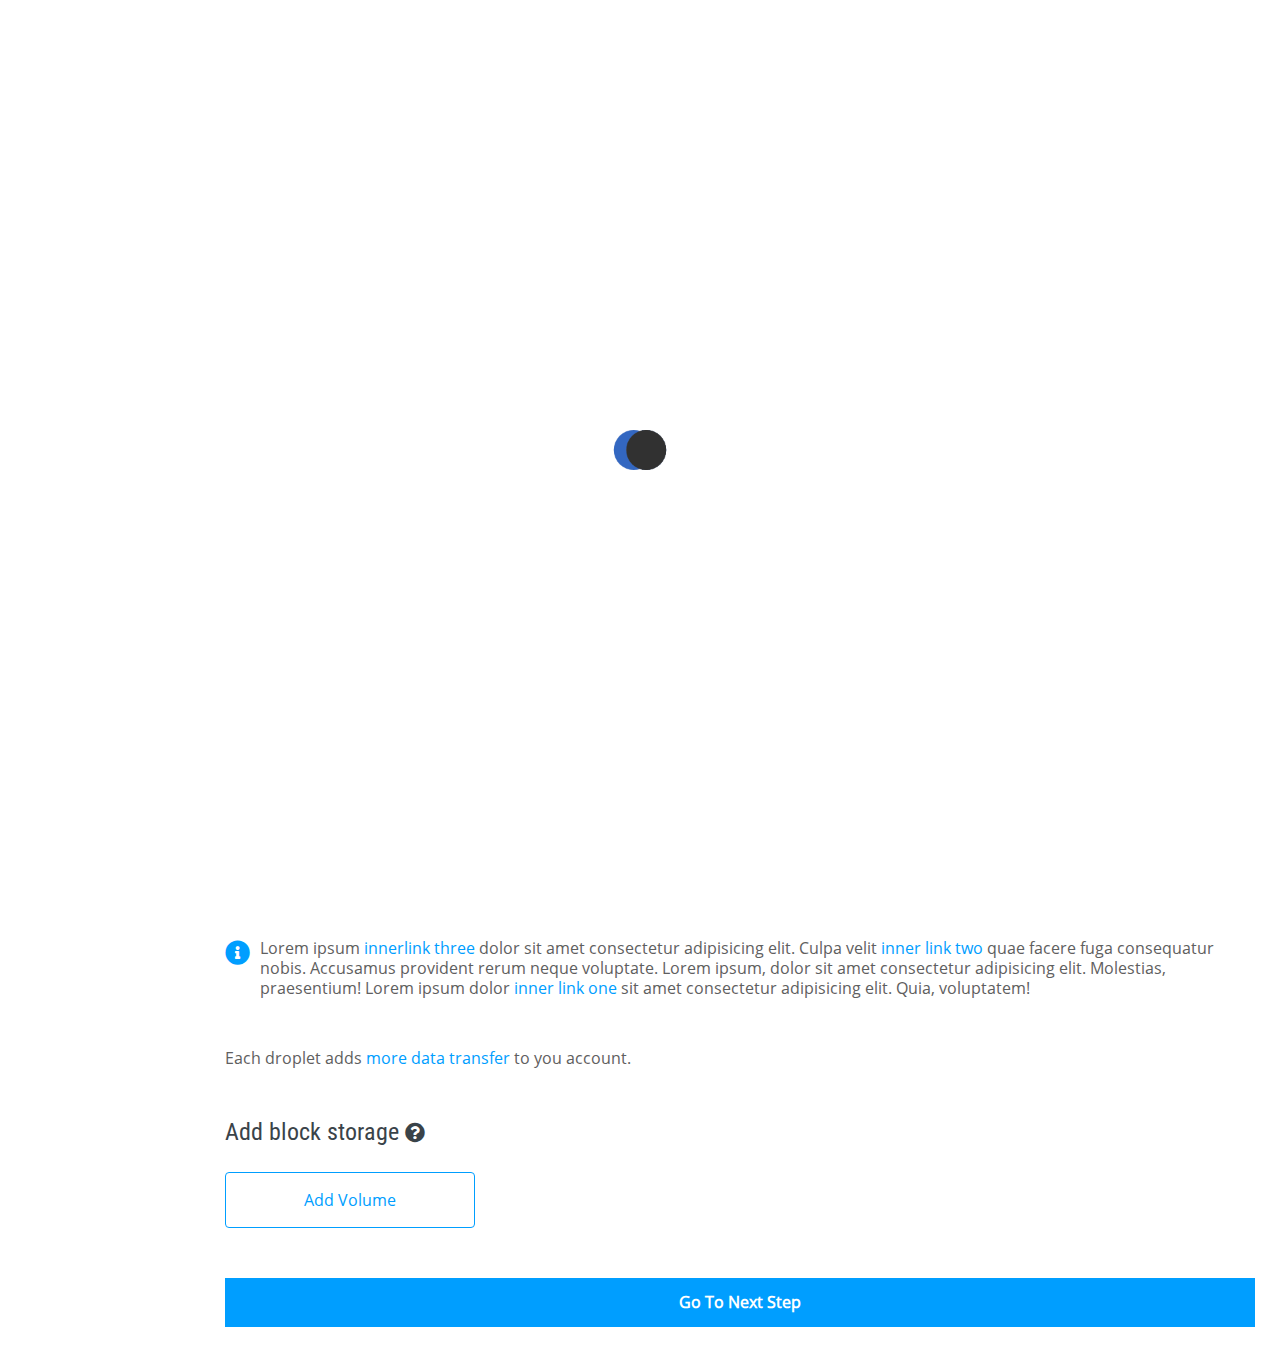
==== index.html @ 304a837f "Latest update withsecond page" ====
<html>
<head>
	<meta charset="utf-8">
	<meta http-equiv="X-UA-Compatible" content="IE=edge">
	<meta name="viewport" content="width=device-width,initial-scale=1.0">
	<!-- site title -->
	<title>Home Page</title>

	<!-- including bootstrap css -->
	<link rel="stylesheet" href="src/style/css/vendor/lib/bootstrap.min.css">
	<!-- including font awesome css -->
	<link rel="stylesheet" href="src/style/css/vendor/lib/fontawesome.min.css">
	
	<!-- including custom css -->
	<link rel="stylesheet" href="src/style/css/custom/main.css">
</head>

<body>
	<!-- preloader animation -->
	<div class="loader">
		<img src="src/file/image/loader.gif">
	</div>

	<!-- right sidebar  -->
	<aside class="sideBar">
		<nav class="sideBarContainer">
			<a class="logoLink" href="">
				<img class="logoImg" src="src/file/image/logo.png" alt="logo">
			</a>
			<ul class="sideMenu">
				<li class="sideMenuItem">
					<a class="sideMenuLink">
						Project
						<span class="dropdownIcon">
							<i class="fas fa-chevron-down"></i>
						</span>
					</a>
					<ul class="seconderyMenu">
						<li class="seconderyItem">
							<a class="seconderyLink" href="">
								<span>
									<i class="far fa-file"></i>
								</span>
								<span>
									Project one
								</span>
							</a>
						</li>
						<li class="seconderyItem">
							<a class="seconderyLink" href="">
								<span>
									<i class="fas fa-plus"></i>
								</span>
								<span>
									New Project
								</span>
							</a>
						</li>
					</ul>
				</li>

				<li class="sideMenuItem">
					<a class="sideMenuLink">
						manage
						<span class="dropdownIcon">
							<i class="fas fa-chevron-down"></i>
						</span>
					</a>

					<ul class="seconderyMenu">
						<li class="seconderyItem">
							<a class="seconderyLink" href="">
								<span>
									Option One
								</span>
							</a>
						</li>
						<li class="seconderyItem">
							<a class="seconderyLink" href="">
								<span>
									Option Two
								</span>
							</a>
						</li>
						<li class="seconderyItem">
							<a class="seconderyLink" href="">
								<span>
									Option Three
								</span>
							</a>
						</li>
					</ul>
				</li>

				<li class="sideMenuItem">
					<a class="sideMenuLink">
						discover
						<span class="dropdownIcon">
							<i class="fas fa-chevron-down"></i>
						</span>
					</a>

					<ul class="seconderyMenu">
						<li class="seconderyItem">
							<a class="seconderyLink" href="">
								<span>
									Market Placce
								</span>
								<span class="rightIcon">
									<i class="fas fa-external-link-alt"></i>
								</span>
							</a>
						</li>
					</ul>
				</li>

				<li class="sideMenuItem">
					<a class="sideMenuLink">
						accounts
						<span class="dropdownIcon">
							<i class="fas fa-chevron-down"></i>
						</span>
					</a>

					<ul class="seconderyMenu">
						<li class="seconderyItem">
							<a class="seconderyLink" href="">
								First Option
							</a>
						</li>
						<li class="seconderyItem">
							<a class="seconderyLink" href="">
								Second Option
							</a>
						</li>
						<li class="seconderyItem">
							<a class="seconderyLink" href="">

								Third Option
							</a>
						</li>
					</ul>
				</li>
			</ul>
		</nav>
	</aside>

	<!-- main content start -->
	<main class="mainContent">
		<!-- main navigation bar -->
		<nav class="mainNav">
			<!-- side menu slider -->
			<a class="sideMenuSlider">
				<i class="fas fa-bars"></i>
			</a>

			<!-- main menu content start -->
			<label for="search" class="mainNavLeft">
				<span>
					<i class="fas fa-search"></i>
				</span>
				<input id="search" type="text" placeholder="Search here">
			</label>
			<ul class="mainNavRight">
				<li class="seconderyItem">
					<a class="seconderyLink createBtn btn">
						create
						<i class="fas fa-angle-down"></i>
					</a>
					<ul class="seconderyList">
						<li>
							<a href="">
								Item One
							</a>
						</li>
						<li>
							<a href="">
								Firts Item One
							</a>
						</li>
						<li>
							<a href="">
								Firts One
							</a>
						</li>
						<li>
							<a href="">
								The Second One
							</a>
						</li>
					</ul>
				</li>
				<li>
					<a href="">
						<i class="far fa-life-ring"></i>
					</a>
				</li>
				<li>
					<a href="">
						<i class="far fa-bell"></i>
					</a>
				</li>
				<li class="userInfo">
					<div class="userSpent">
						<p>
							Usage
						</p>
						<p>
							$120
						</p>
					</div>
					<div class="userProfile seconderyItem">
						<a class="seconderyLink">
							<span>
								A
								<img src="src/file/image/user.png" alt="">
							</span>
							<i class="fas fa-angle-down"></i>
						</a>
						<ul class="seconderyList">
							<li>
								<a href="">
									Item One
								</a>
							</li>
							<li>
								<a href="">
									Firts Item One
								</a>
							</li>
							<li>
								<a href="">
									Firts One
								</a>
							</li>
							<li>
								<a href="">
									The Second One
								</a>
							</li>
						</ul>
					</div>
				</li>
			</ul>
		</nav>
		<!-- step bredcrumbs -->
		<ul class="stepBredvcrumbs">
			<li>
				<a class="active" href="">
					<span>1.</span>
					Plan
				</a>
			</li>
			<li>
				<a class="" href="chooseOs.html">
					<span>2.</span>
					OS
				</a>
			</li>
			<li>
				<a class="" href="">
					<span>3.</span>
					Location
				</a>
			</li>
			<li>
				<a class="" href="">
					<span>4.</span>
					Configuration
				</a>
			</li>
			<li>
				<a class="" href="">
					<span>5.</span>
					Submit
				</a>
			</li>
		</ul>
		<!-- content header portion -->
		<div class="contentHeader">
			<h2>
				Choose a Plan
			</h2>
			<a href="">
				Help me choose
				<i class="fas fa-external-link-alt"></i>
			</a>
		</div>

		<!-- content for choose a plan start -->
		<div class="cpTabHeader">
			<div class="cpTabLeft">
				<div class="tabName">
					<h4>
						Shared CPU
					</h4>
				</div>
				<div class="tabHeaderItem">
					<button class="planTabBtn active" dataTabId="basicTabItem" type="button">
						Basic
					</button>
				</div>
			</div>
			<div class="cpTabRight">
				<div class="tabName">
					<h4>
						deicated CPU
					</h4>
				</div>
				<div class="tabHeaderItem">
					<button class="planTabBtn" dataTabId="generalTabItem" type="button">
						General purpose
					</button>
					<button class="planTabBtn" dataTabId="cpuTabItem" type="button">
						CPU optimized
					</button>
					<button class="planTabBtn" dataTabId="memoryTabItem" type="button">
						Memory Optimized
					</button>
				</div>
			</div>
		</div>
		<div class="cpTabContent">
			<div id="basicTabItem" class="cpTabItem active">
				<p class="itemHeader">
					Basic basic basic basic amet consectetur adipisicing elit.
					Eligendi accusantium esse tempore dolorum veritatis perspiciatis,
					quo nostrum est, quas aspernatur numquam! Adipisci
					inventore vitae reprehenderit? Libero nihil odit
					consequatur suscipit.
				</p>
				<div class="tabConetent">
					<div id="" class="tabContentItem active">
						<div class="ciHead">
							<p class="monthPrice">
								$
								<span>
									90
								</span>
								/mo
							</p>
							<p class="hourPrice">
								$0.250<span>/hour</span>
							</p>
						</div>
						<div class="ciBody">
							<p>
								16 GB
								<span>
									/8 CPUs
								</span>
							</p>
							<p>
								320 GB
								<span>
									SSD disk
								</span>
							</p>
							<p>
								6 TB
								<span>
									transfer
								</span>
							</p>
						</div>
					</div>
					<div class="tabContentItem">
						<div class="ciHead">
							<p class="monthPrice">
								$
								<span>
									90
								</span>
								/mo
							</p>
							<p class="hourPrice">
								$0.250<span>/hour</span>
							</p>
						</div>
						<div class="ciBody">
							<p>
								16 GB
								<span>
									/8 CPUs
								</span>
							</p>
							<p>
								320 GB
								<span>
									SSD disk
								</span>
							</p>
							<p>
								6 TB
								<span>
									transfer
								</span>
							</p>
						</div>
					</div>
					<div class="tabContentItem">
						<div class="ciHead">
							<p class="monthPrice">
								$
								<span>
									90
								</span>
								/mo
							</p>
							<p class="hourPrice">
								$0.250<span>/hour</span>
							</p>
						</div>
						<div class="ciBody">
							<p>
								16 GB
								<span>
									/8 CPUs
								</span>
							</p>
							<p>
								320 GB
								<span>
									SSD disk
								</span>
							</p>
							<p>
								6 TB
								<span>
									transfer
								</span>
							</p>
						</div>
					</div>
					<div class="tabContentItem">
						<div class="ciHead">
							<p class="monthPrice">
								$
								<span>
									90
								</span>
								/mo
							</p>
							<p class="hourPrice">
								$0.250<span>/hour</span>
							</p>
						</div>
						<div class="ciBody">
							<p>
								16 GB
								<span>
									/8 CPUs
								</span>
							</p>
							<p>
								320 GB
								<span>
									SSD disk
								</span>
							</p>
							<p>
								6 TB
								<span>
									transfer
								</span>
							</p>
						</div>
					</div>
					<div class="tabContentItem">
						<div class="ciHead">
							<p class="monthPrice">
								$
								<span>
									90
								</span>
								/mo
							</p>
							<p class="hourPrice">
								$0.250<span>/hour</span>
							</p>
						</div>
						<div class="ciBody">
							<p>
								16 GB
								<span>
									/8 CPUs
								</span>
							</p>
							<p>
								320 GB
								<span>
									SSD disk
								</span>
							</p>
							<p>
								6 TB
								<span>
									transfer
								</span>
							</p>
						</div>
					</div>
				</div>
				<div class="tabContentInfo">
					<i class="fas fa-info-circle"></i>
					<p>
						Lorem ipsum <a href="">innerlink three</a> dolor sit amet
						consectetur adipisicing elit.
						Culpa velit <a href="">inner link two</a> quae facere
						fuga consequatur nobis.
						Accusamus provident rerum neque voluptate.
						Lorem ipsum, dolor sit amet
						consectetur adipisicing elit. Molestias, praesentium!
						Lorem ipsum dolor <a href="">inner link one</a> sit amet
						consectetur adipisicing elit.
						Quia, voluptatem!
					</p>
				</div>
			</div>
			<div id="generalTabItem" class="cpTabItem">
				<p class="itemHeader">
					General general general sit amet consectetur adipisicing elit.
					Eligendi accusantium esse tempore dolorum veritatis perspiciatis,
					quo nostrum est, quas aspernatur numquam! Adipisci
					inventore vitae reprehenderit? Libero nihil odit
					consequatur suscipit.
				</p>
				<div class="tabConetent">
					<div id="" class="tabContentItem active">
						<div class="ciHead">
							<p class="monthPrice">
								$
								<span>
									100
								</span>
								/mo
							</p>
							<p class="hourPrice">
								$0.250<span>/hour</span>
							</p>
						</div>
						<div class="ciBody">
							<p>
								16 GB
								<span>
									/8 CPUs
								</span>
							</p>
							<p>
								320 GB
								<span>
									SSD disk
								</span>
							</p>
							<p>
								6 TB
								<span>
									transfer
								</span>
							</p>
						</div>
					</div>
					<div class="tabContentItem">
						<div class="ciHead">
							<p class="monthPrice">
								$
								<span>
									100
								</span>
								/mo
							</p>
							<p class="hourPrice">
								$0.250<span>/hour</span>
							</p>
						</div>
						<div class="ciBody">
							<p>
								16 GB
								<span>
									/8 CPUs
								</span>
							</p>
							<p>
								320 GB
								<span>
									SSD disk
								</span>
							</p>
							<p>
								6 TB
								<span>
									transfer
								</span>
							</p>
						</div>
					</div>
					<div class="tabContentItem">
						<div class="ciHead">
							<p class="monthPrice">
								$
								<span>
									100
								</span>
								/mo
							</p>
							<p class="hourPrice">
								$0.250<span>/hour</span>
							</p>
						</div>
						<div class="ciBody">
							<p>
								16 GB
								<span>
									/8 CPUs
								</span>
							</p>
							<p>
								320 GB
								<span>
									SSD disk
								</span>
							</p>
							<p>
								6 TB
								<span>
									transfer
								</span>
							</p>
						</div>
					</div>
					<div class="tabContentItem">
						<div class="ciHead">
							<p class="monthPrice">
								$
								<span>
									100
								</span>
								/mo
							</p>
							<p class="hourPrice">
								$0.250<span>/hour</span>
							</p>
						</div>
						<div class="ciBody">
							<p>
								16 GB
								<span>
									/8 CPUs
								</span>
							</p>
							<p>
								320 GB
								<span>
									SSD disk
								</span>
							</p>
							<p>
								6 TB
								<span>
									transfer
								</span>
							</p>
						</div>
					</div>
					<div class="tabContentItem">
						<div class="ciHead">
							<p class="monthPrice">
								$
								<span>
									100
								</span>
								/mo
							</p>
							<p class="hourPrice">
								$0.250<span>/hour</span>
							</p>
						</div>
						<div class="ciBody">
							<p>
								16 GB
								<span>
									/8 CPUs
								</span>
							</p>
							<p>
								320 GB
								<span>
									SSD disk
								</span>
							</p>
							<p>
								6 TB
								<span>
									transfer
								</span>
							</p>
						</div>
					</div>
				</div>
				<div class="tabContentInfo">
					<i class="fas fa-info-circle"></i>
					<p>
						Lorem ipsum <a href="">innerlink three</a> dolor sit amet
						consectetur adipisicing elit.
						Culpa velit <a href="">inner link two</a> quae facere
						fuga consequatur nobis.
						Accusamus provident rerum neque voluptate.
						Lorem ipsum, dolor sit amet
						consectetur adipisicing elit. Molestias, praesentium!
						Lorem ipsum dolor <a href="">inner link one</a> sit amet
						consectetur adipisicing elit.
						Quia, voluptatem!
					</p>
				</div>
			</div>
			<div id="cpuTabItem" class="cpTabItem">
				<p class="itemHeader">
					CPU CPU CPU CPU sit amet consectetur adipisicing elit.
					Eligendi accusantium esse tempore dolorum veritatis perspiciatis,
					quo nostrum est, quas aspernatur numquam! Adipisci
					inventore vitae reprehenderit? Libero nihil odit
					consequatur suscipit.
				</p>
				<div class="tabConetent">
					<div id="" class="tabContentItem active">
						<div class="ciHead">
							<p class="monthPrice">
								$
								<span>
									200
								</span>
								/mo
							</p>
							<p class="hourPrice">
								$0.250<span>/hour</span>
							</p>
						</div>
						<div class="ciBody">
							<p>
								16 GB
								<span>
									/8 CPUs
								</span>
							</p>
							<p>
								320 GB
								<span>
									SSD disk
								</span>
							</p>
							<p>
								6 TB
								<span>
									transfer
								</span>
							</p>
						</div>
					</div>
					<div class="tabContentItem">
						<div class="ciHead">
							<p class="monthPrice">
								$
								<span>
									200
								</span>
								/mo
							</p>
							<p class="hourPrice">
								$0.250<span>/hour</span>
							</p>
						</div>
						<div class="ciBody">
							<p>
								16 GB
								<span>
									/8 CPUs
								</span>
							</p>
							<p>
								320 GB
								<span>
									SSD disk
								</span>
							</p>
							<p>
								6 TB
								<span>
									transfer
								</span>
							</p>
						</div>
					</div>
					<div class="tabContentItem">
						<div class="ciHead">
							<p class="monthPrice">
								$
								<span>
									200
								</span>
								/mo
							</p>
							<p class="hourPrice">
								$0.250<span>/hour</span>
							</p>
						</div>
						<div class="ciBody">
							<p>
								16 GB
								<span>
									/8 CPUs
								</span>
							</p>
							<p>
								320 GB
								<span>
									SSD disk
								</span>
							</p>
							<p>
								6 TB
								<span>
									transfer
								</span>
							</p>
						</div>
					</div>
					<div class="tabContentItem">
						<div class="ciHead">
							<p class="monthPrice">
								$
								<span>
									200
								</span>
								/mo
							</p>
							<p class="hourPrice">
								$0.250<span>/hour</span>
							</p>
						</div>
						<div class="ciBody">
							<p>
								16 GB
								<span>
									/8 CPUs
								</span>
							</p>
							<p>
								320 GB
								<span>
									SSD disk
								</span>
							</p>
							<p>
								6 TB
								<span>
									transfer
								</span>
							</p>
						</div>
					</div>
					<div class="tabContentItem">
						<div class="ciHead">
							<p class="monthPrice">
								$
								<span>
									200
								</span>
								/mo
							</p>
							<p class="hourPrice">
								$0.250<span>/hour</span>
							</p>
						</div>
						<div class="ciBody">
							<p>
								16 GB
								<span>
									/8 CPUs
								</span>
							</p>
							<p>
								320 GB
								<span>
									SSD disk
								</span>
							</p>
							<p>
								6 TB
								<span>
									transfer
								</span>
							</p>
						</div>
					</div>
				</div>
				<div class="tabContentInfo">
					<i class="fas fa-info-circle"></i>
					<p>
						Lorem ipsum <a href="">innerlink three</a> dolor sit amet
						consectetur adipisicing elit.
						Culpa velit <a href="">inner link two</a> quae facere
						fuga consequatur nobis.
						Accusamus provident rerum neque voluptate.
						Lorem ipsum, dolor sit amet
						consectetur adipisicing elit. Molestias, praesentium!
						Lorem ipsum dolor <a href="">inner link one</a> sit amet
						consectetur adipisicing elit.
						Quia, voluptatem!
					</p>
				</div>
			</div>
			<div id="memoryTabItem" class="cpTabItem">
				<p class="itemHeader">
					Memory meomry memory memory sit amet consectetur adipisicing elit.
					Eligendi accusantium esse tempore dolorum veritatis perspiciatis,
					quo nostrum est, quas aspernatur numquam! Adipisci
					inventore vitae reprehenderit? Libero nihil odit
					consequatur suscipit.
				</p>
				<div class="tabConetent">
					<div id="" class="tabContentItem active">
						<div class="ciHead">
							<p class="monthPrice">
								$
								<span>
									300
								</span>
								/mo
							</p>
							<p class="hourPrice">
								$0.250<span>/hour</span>
							</p>
						</div>
						<div class="ciBody">
							<p>
								16 GB
								<span>
									/8 CPUs
								</span>
							</p>
							<p>
								320 GB
								<span>
									SSD disk
								</span>
							</p>
							<p>
								6 TB
								<span>
									transfer
								</span>
							</p>
						</div>
					</div>
					<div class="tabContentItem">
						<div class="ciHead">
							<p class="monthPrice">
								$
								<span>
									300
								</span>
								/mo
							</p>
							<p class="hourPrice">
								$0.250<span>/hour</span>
							</p>
						</div>
						<div class="ciBody">
							<p>
								16 GB
								<span>
									/8 CPUs
								</span>
							</p>
							<p>
								320 GB
								<span>
									SSD disk
								</span>
							</p>
							<p>
								6 TB
								<span>
									transfer
								</span>
							</p>
						</div>
					</div>
					<div class="tabContentItem">
						<div class="ciHead">
							<p class="monthPrice">
								$
								<span>
									300
								</span>
								/mo
							</p>
							<p class="hourPrice">
								$0.250<span>/hour</span>
							</p>
						</div>
						<div class="ciBody">
							<p>
								16 GB
								<span>
									/8 CPUs
								</span>
							</p>
							<p>
								320 GB
								<span>
									SSD disk
								</span>
							</p>
							<p>
								6 TB
								<span>
									transfer
								</span>
							</p>
						</div>
					</div>
					<div class="tabContentItem">
						<div class="ciHead">
							<p class="monthPrice">
								$
								<span>
									300
								</span>
								/mo
							</p>
							<p class="hourPrice">
								$0.250<span>/hour</span>
							</p>
						</div>
						<div class="ciBody">
							<p>
								16 GB
								<span>
									/8 CPUs
								</span>
							</p>
							<p>
								320 GB
								<span>
									SSD disk
								</span>
							</p>
							<p>
								6 TB
								<span>
									transfer
								</span>
							</p>
						</div>
					</div>
					<div class="tabContentItem">
						<div class="ciHead">
							<p class="monthPrice">
								$
								<span>
									300
								</span>
								/mo
							</p>
							<p class="hourPrice">
								$0.250<span>/hour</span>
							</p>
						</div>
						<div class="ciBody">
							<p>
								16 GB
								<span>
									/8 CPUs
								</span>
							</p>
							<p>
								320 GB
								<span>
									SSD disk
								</span>
							</p>
							<p>
								6 TB
								<span>
									transfer
								</span>
							</p>
						</div>
					</div>
				</div>
				<div class="tabContentInfo">
					<i class="fas fa-info-circle"></i>
					<p>
						Lorem ipsum <a href="">innerlink three</a> dolor sit amet
						consectetur adipisicing elit.
						Culpa velit <a href="">inner link two</a> quae facere
						fuga consequatur nobis.
						Accusamus provident rerum neque voluptate.
						Lorem ipsum, dolor sit amet
						consectetur adipisicing elit. Molestias, praesentium!
						Lorem ipsum dolor <a href="">inner link one</a> sit amet
						consectetur adipisicing elit.
						Quia, voluptatem!
					</p>
				</div>
			</div>
		</div>
		<!-- tab outer text start -->
		<div class="cpTabOuteText">
			<p>
				Each droplet adds
				<a href="">more data transfer</a>
				to you account.
			</p>
		</div>
		<!-- add block storage option -->
		<div class="cpAddBlockStorage">
			<div class="addStorageHeader">
				<h4>
					Add block storage
					<span data-toggle="tooltip" title="The tooltip title goes here.">
						<i class="fas fa-question-circle"></i>
					</span>
				</h4>
				<button class="addVolume btn" type="button">
					Add volume
				</button>
			</div>
			<!-- block storage content -->
			<div class="addStorageContent">
				<div class="storageItemContainer">
					<div class="tabContentItem">
						<div class="ciHead">
							<p class="monthPrice">
								$
								<span>
									___
								</span>
								/mo
							</p>
							<p class="hourPrice">
								$___
								<span>
									/hour
								</span>
							</p>
						</div>
						<div class="ciBody">
							<input class="form-control" type="text" placeholder="input storage size">
						</div>
					</div>
					<div class="tabContentItem">
						<div class="ciHead">
							<p class="monthPrice">
								$
								<span>
									90
								</span>
								/mo
							</p>
							<p class="hourPrice">
								$0.250<span>/hour</span>
							</p>
						</div>
						<div class="ciBody">
							<p>
								100 GB
							</p>
						</div>
					</div>
					<div class="tabContentItem">
						<div class="ciHead">
							<p class="monthPrice">
								$
								<span>
									90
								</span>
								/mo
							</p>
							<p class="hourPrice">
								$0.250<span>/hour</span>
							</p>
						</div>
						<div class="ciBody">
							<p>
								100 GB
							</p>
						</div>
					</div>
					<div class="tabContentItem">
						<div class="ciHead">
							<p class="monthPrice">
								$
								<span>
									90
								</span>
								/mo
							</p>
							<p class="hourPrice">
								$0.250<span>/hour</span>
							</p>
						</div>
						<div class="ciBody">
							<p>
								100 GB
							</p>
						</div>
					</div>
				</div>
				<!-- storage configuration part start -->
				<div class="storageConfiguration">
					<h4>
						Storage configuration
					</h4>
					<div class="storageConfigOption">
						<div class="storageConfigItem">
							<input class="storageConfig" id="storageConfig1" type="radio" name="storageConfig" checked>
							<label for="storageConfig1">
								<h5>
									Manually Format & Mount
								</h5>
								<p>
									We will still attach the volume.
									You can then manually format and mount the volume.
								</p>
							</label>
						</div>
						<div class="storageConfigItem">
							<input class="storageConfig" id="storageConfig2" type="radio" name="storageConfig">
							<label for="storageConfig2">
								<h5>
									Automatically format and mount
								</h5>
								<p>
									We will choose the appropriate default configurations.
									These settings can be changed later via ssh.
								</p>
							</label>
						</div>
						<h4 class="fileSystemOption">
							Choose Files system
							<span>
								<input id="fileSystem1" type="radio" name="fileSystem" checked>
								<label for="fileSystem1">EXT4</label>
							</span>
							<span>
								<input id="fileSystem2" type="radio" name="fileSystem">
								<label for="fileSystem2">XFS</label>
							</span>
						</h4>
					</div>
					<button class="removeVolume btn">
						Remove volume
					</button>
				</div>
			</div>
		</div>

		<!-- next step button -->
		<a class="nextStepBtn button" href="chooseOs.html">
			Go to next step 
		</a>
	</main>

	<!-- including jquery -->
	<script src="src/script/vendor/lib/jquery.min.js"></script>
	<!-- including popper js -->
	<script src="src/script/vendor/lib/popper.min.js"></script>
	<!-- including bootsrap js -->
	<script src="src/script/vendor/lib/bootstrap.min.js"></script>

	<!-- custom js -->
	<script src="src/script/custom/main.js"></script>
	<script src="src/script/custom/reusbale/sideBar.js"></script>
	<script src="src/script/custom/unique/choosePlan.js"></script>
</body>
</html>
---- src/style/css/custom/main.css ----
/* import partial css */
/* ====================== */
/* importing variable */
/* importing reset styles */
/* importing fonts */
@font-face {
  font-family: Open Sans;
  src: url("fonts/openSans.ttf");
}

@font-face {
  font-family: Roboto Condensed;
  src: url("fonts/roboto.ttf");
}

/* reseting basic styles */
html {
  scroll-behavior: smooth;
}

body {
  background-color: #fff;
}

* {
  margin: 0;
  padding: 0;
  box-sizing: border-box;
  border: none;
  background: none;
  border-radius: 0;
  outline: none;
  text-decoration: none;
}

* h1,
* h2,
* h3,
* h4,
* h5,
* h6 {
  font-family: 'Roboto Condensed', sans-serif;
  line-height: 1.25;
  color: #3A4349;
}

* p,
* textarea,
* input,
* pre,
* button,
* figcaption,
* a {
  font-family: 'Open Sans', sans-serif;
  line-height: 1.15;
  color: #5f6060;
}

* button,
* a {
  cursor: pointer;
  transition: .3s;
}

* button,
* .button {
  display: block;
  text-align: center;
  padding: 10px 25px;
  font-size: 16px;
  line-height: 1.2;
  text-transform: capitalize;
  background-color: #009EFF;
  border-radius: 10px;
  font-weight: 600;
  color: #fff;
}

* button:hover,
* .button:hover {
  background-color: #006FFF;
  color: #fff;
}

/* importing reusable styles */
@keyframes fadeInAnimation {
  from {
    margin-top: 10px;
    opacity: 0;
  }
  to {
    margin-bottom: 0;
    opacity: 1;
  }
}

/* loader div / element */
.loader {
  position: fixed;
  top: 0;
  left: 0;
  width: 100vw;
  height: 100vh;
  z-index: 9999;
  display: flex;
  align-items: center;
  justify-content: center;
  /* loader background */
  background-color: #fff;
}

.loader img {
  /* loader image dimension */
  width: 100px;
  height: auto;
  animation: fadeOut;
  animation-fill-mode: forwards;
  /* animation durstion in second */
  animation-duration: 1s;
}

.loader.hidden {
  animation: vanish;
  animation-fill-mode: forwards;
  /* animation durstion in second */
  animation-duration: 1s;
}

/* the loader disappear animation */
@keyframes vanish {
  80% {
    opacity: 1;
    visibility: hidden;
  }
  100% {
    opacity: 0;
    visibility: hidden;
  }
}

/* the loader animation */
@keyframes fadeOut {
  100% {
    opacity: 0;
    visibility: hidden;
  }
}

main.mainContent {
  margin-left: 200px;
  padding: 25px;
  padding-top: 0;
  transition: .5s;
}

main.mainContent.slided {
  margin-left: 0;
}

main.mainContent .stepBredvcrumbs {
  padding: 20px 15px;
  background-color: #f5f5f5;
  margin: 0 -25px;
  margin-bottom: 35px;
  list-style-type: none;
  text-align: center;
}

main.mainContent .stepBredvcrumbs li {
  display: inline-block;
  padding: 5px 10px;
}

main.mainContent .stepBredvcrumbs li a {
  font-size: 20px;
  color: #3A4349;
  font-weight: 600;
  text-decoration: none;
  transition: .3s;
}

main.mainContent .stepBredvcrumbs li a.active {
  color: #009EFF;
}

main.mainContent .stepBredvcrumbs li a:hover {
  color: #009EFF;
}

main.mainContent .contentHeader {
  display: flex;
  flex-wrap: wrap;
  justify-content: space-between;
  align-items: center;
}

main.mainContent .contentHeader h2 {
  margin: 0;
}

main.mainContent .contentHeader a {
  text-decoration: none;
  font-size: 18px;
  color: #009EFF;
  font-weight: 600;
}

main.mainContent .contentHeader a:hover {
  color: #006FFF;
}

main.mainContent .contentHeader a i {
  margin-left: 5px;
}

main.mainContent .nextStepBtn {
  border-radius: 0;
  padding: 15px;
  text-decoration: none;
  margin-top: 50px;
}

.mainNav {
  padding: 10px 15px;
  padding-left: 95px;
  position: sticky;
  top: 0;
  background-color: #fff;
  box-shadow: 1px 1px 2px 1px grey;
  z-index: 99;
  margin: 0 -25px;
  display: flex;
  align-items: center;
  justify-content: space-between;
}

.mainNav a.sideMenuSlider {
  position: absolute;
  top: 0;
  left: 0;
  bottom: 0;
  text-align: center;
  border-right: 2px solid rgba(0, 0, 0, 0.25);
  z-index: 10;
}

.mainNav a.sideMenuSlider i {
  font-size: 25px;
  line-height: 63px;
  width: 63px;
  transition: .3s;
}

.mainNav a.sideMenuSlider i:hover {
  color: #009EFF;
}

.mainNav a.sideMenuSlider.slided i {
  transform: rotate(-90deg);
}

.mainNav .mainNavLeft {
  margin: 0;
  display: flex;
  align-items: center;
}

.mainNav .mainNavLeft span {
  width: 20px;
}

.mainNav .mainNavLeft span i {
  line-height: 42px;
}

.mainNav .mainNavLeft input {
  height: 40px;
  padding: 0 10px;
  max-width: 100%;
  min-width: 400px;
}

.mainNav ul.mainNavRight {
  list-style-type: none;
  margin: 0;
  display: flex;
  justify-content: end;
  align-items: center;
}

.mainNav ul.mainNavRight li {
  display: inline-block;
  padding: 0 5px;
}

.mainNav ul.mainNavRight li a {
  font-size: 14px;
  text-transform: uppercase;
  color: #009EFF;
}

.mainNav ul.mainNavRight li a.createBtn {
  background-color: #009EFF;
  color: #fff;
  padding: 5px 10px;
  margin: 0 10px;
}

.mainNav ul.mainNavRight li a.createBtn i {
  font-size: 14px;
  color: #fff;
}

.mainNav ul.mainNavRight li a.createBtn i:hover {
  color: #fff;
}

.mainNav ul.mainNavRight li a i {
  font-size: 25px;
  transition: .3s;
  color: #5f6060;
}

.mainNav ul.mainNavRight li a i:hover {
  color: #009EFF;
}

.mainNav ul.mainNavRight li a.slided i {
  transform: rotate(180deg);
}

.mainNav ul.mainNavRight li.userInfo {
  display: flex;
}

.mainNav ul.mainNavRight li.userInfo .userSpent {
  margin: 0 5px;
}

.mainNav ul.mainNavRight li.userInfo .userSpent p {
  margin: 0;
  text-transform: uppercase;
  font-size: 13px;
  line-height: 1.25;
  font-weight: 600;
  text-align: center;
}

.mainNav ul.mainNavRight li.userInfo .userSpent p:first-child {
  font-size: 15px;
  color: #3A4349;
}

.mainNav ul.mainNavRight li.userInfo .userProfile {
  padding-left: 15px;
  margin-left: 15px;
  border-left: 2px solid rgba(0, 0, 0, 0.25);
}

.mainNav ul.mainNavRight li.userInfo .userProfile a {
  display: flex;
  align-items: center;
}

.mainNav ul.mainNavRight li.userInfo .userProfile a span {
  margin: 0 7px;
  height: 35px;
  width: 35px;
  border-radius: 50%;
  text-align: center;
  line-height: 35px;
  font-size: 25px;
  font-weight: 700;
  color: #fff;
  text-transform: uppercase;
  display: block;
  background-color: rgba(0, 0, 0, 0.25);
  position: relative;
}

.mainNav ul.mainNavRight li.userInfo .userProfile a span img {
  height: 20px;
  width: 20px;
  border-radius: 50%;
  background-color: #009EFF;
  border: 2px solid #fff;
  position: absolute;
  bottom: -5px;
  right: -5px;
}

.mainNav ul.mainNavRight li.userInfo .userProfile a i {
  font-size: 20px;
  color: #5f6060;
}

.seconderyItem {
  position: relative;
}

.seconderyItem.slided::before {
  position: absolute;
  top: 100%;
  left: 50%;
  transform: translateX(-50%);
  width: 200px;
  height: 100px;
  z-index: 0;
  content: '';
  background-color: transparent;
}

.seconderyItem ul.seconderyList {
  position: absolute;
  top: 100%;
  left: 50%;
  transform: translate(-50%);
  background-color: #fff;
  width: 200px;
  max-height: 100vh;
  border-radius: 5px;
  margin-top: 25px;
  box-shadow: 1px 1px 2px 1px rgba(0, 0, 0, 0.25);
  overflow: visible;
  z-index: 999;
  transition: .3s;
  display: none;
}

.seconderyItem ul.seconderyList.slided {
  display: block;
  animation-name: fadeInAnimation;
  animation-duration: .3s;
}

.seconderyItem ul.seconderyList::before {
  position: absolute;
  top: -15px;
  left: 50%;
  transform: translateX(-50%);
  height: 15px;
  width: 15px;
  content: '';
  background-color: transparent;
  border-left: 15px solid transparent;
  border-right: 15px solid transparent;
  border-bottom: 15px solid #fff;
  border-bottom: 15px solid rgba(0, 0, 0, 0.25);
}

.seconderyItem ul.seconderyList::after {
  position: absolute;
  top: -15px;
  left: 50%;
  transform: translateX(-50%);
  height: 15px;
  width: 15px;
  content: '';
  background-color: transparent;
  border-left: 15px solid transparent;
  border-right: 15px solid transparent;
  border-bottom: 15px solid #fff;
  top: -14px;
}

.seconderyItem ul.seconderyList li {
  padding: 10px 15px;
  transition: .3s;
  display: block;
  border-bottom: 1px solid #f5f5f5;
}

.seconderyItem ul.seconderyList li:hover {
  background-color: #f5f5f5;
}

.seconderyItem ul.seconderyList li a {
  font-size: 16px;
  text-transform: capitalize;
  display: block;
}

.seconderyItem.userProfile.slided::before {
  left: auto;
  right: 0;
  transform: translateX(0%);
}

.seconderyItem.userProfile ul.seconderyList {
  left: auto;
  right: 0;
  transform: translate(0%);
}

.seconderyItem.userProfile ul.seconderyList::before, .seconderyItem.userProfile ul.seconderyList::after {
  left: auto;
  right: 0;
}

aside.sideBar {
  position: fixed;
  top: 0;
  left: 0;
  bottom: 0;
  width: 200px;
  height: 100%;
  background-color: #009EFF;
  transition: .5s;
}

aside.sideBar.slided {
  transform: translateX(-100%);
}

aside.sideBar nav.sideBarContainer a.logoLink {
  display: block;
  padding: 20px 10px;
  background-color: #009EFF;
  z-index: 1;
}

aside.sideBar nav.sideBarContainer a.logoLink img.logoImg {
  width: 100px;
  height: auto;
}

aside.sideBar nav.sideBarContainer ul.sideMenu {
  list-style-type: none;
}

aside.sideBar nav.sideBarContainer ul.sideMenu li.sideMenuItem {
  display: block;
  padding: 20px 10px;
  border-top: 1px solid rgba(255, 255, 255, 0.25);
  transition: .3s;
}

aside.sideBar nav.sideBarContainer ul.sideMenu li.sideMenuItem a.sideMenuLink {
  font-size: 16px;
  display: block;
  position: relative;
  text-transform: uppercase;
  cursor: pointer;
  color: #fff;
  transition: .3s;
}

aside.sideBar nav.sideBarContainer ul.sideMenu li.sideMenuItem a.sideMenuLink span.dropdownIcon {
  position: absolute;
  top: 50%;
  right: 0px;
  width: 16px;
  transform: translateY(-60%);
  display: block;
  font-size: 14px;
  text-align: center;
}

aside.sideBar nav.sideBarContainer ul.sideMenu li.sideMenuItem a.sideMenuLink span.dropdownIcon i {
  transition: .3s;
}

aside.sideBar nav.sideBarContainer ul.sideMenu li.sideMenuItem a.sideMenuLink:hover {
  color: rgba(255, 255, 255, 0.75);
}

aside.sideBar nav.sideBarContainer ul.sideMenu li.sideMenuItem a.sideMenuLink.showed span.dropdownIcon i {
  transform: rotate(180deg);
}

aside.sideBar nav.sideBarContainer ul.sideMenu li.sideMenuItem ul.seconderyMenu {
  list-style-type: none;
  max-height: 0px;
  overflow: hidden;
  transition: .3s;
}

aside.sideBar nav.sideBarContainer ul.sideMenu li.sideMenuItem ul.seconderyMenu.showed {
  transition: .3s;
  padding-top: 15px;
  max-height: 2000px;
}

aside.sideBar nav.sideBarContainer ul.sideMenu li.sideMenuItem ul.seconderyMenu li.seconderyItem {
  padding: 5px 0;
}

aside.sideBar nav.sideBarContainer ul.sideMenu li.sideMenuItem ul.seconderyMenu li.seconderyItem a.seconderyLink {
  cursor: pointer;
  color: #000762ad;
  text-decoration: none;
  font-size: 16px;
  transition: .3s;
  text-transform: capitalize;
  line-height: 1.2;
  position: relative;
  padding-right: 20px;
  display: flex;
  align-items: center;
}

aside.sideBar nav.sideBarContainer ul.sideMenu li.sideMenuItem ul.seconderyMenu li.seconderyItem a.seconderyLink:hover {
  color: #5f6060;
}

aside.sideBar nav.sideBarContainer ul.sideMenu li.sideMenuItem ul.seconderyMenu li.seconderyItem a.seconderyLink span i {
  font-size: 20px;
  width: 20px;
  margin-right: 5px;
}

aside.sideBar nav.sideBarContainer ul.sideMenu li.sideMenuItem ul.seconderyMenu li.seconderyItem a.seconderyLink span.rightIcon {
  position: absolute;
  top: 50%;
  transform: translateY(-50%);
  right: 0px;
  width: 16px;
  margin: 0;
}

aside.sideBar nav.sideBarContainer ul.sideMenu li.sideMenuItem ul.seconderyMenu li.seconderyItem a.seconderyLink span.rightIcon i {
  font-size: 14px;
  margin-right: 0;
}

/* importing unique style */
.cpTabHeader {
  margin-top: 35px;
  display: flex;
  flex-wrap: wrap;
  justify-content: space-between;
}

.cpTabHeader .cpTabLeft,
.cpTabHeader .cpTabRight {
  border: 1px solid rgba(0, 0, 0, 0.25);
  text-align: center;
}

.cpTabHeader .cpTabLeft .tabName,
.cpTabHeader .cpTabRight .tabName {
  padding: 0px 5px;
  text-transform: capitalize;
  border-bottom: 1px solid rgba(0, 0, 0, 0.25);
  background-color: #f5f5f5;
  height: 40px;
}

.cpTabHeader .cpTabLeft .tabName h4,
.cpTabHeader .cpTabRight .tabName h4 {
  font-size: 16px;
  line-height: 40px;
  text-transform: uppercase;
  margin: 0;
}

.cpTabHeader .cpTabLeft .tabHeaderItem,
.cpTabHeader .cpTabRight .tabHeaderItem {
  display: grid;
  grid-template-columns: 1fr 1fr 1fr;
}

.cpTabHeader .cpTabLeft .tabHeaderItem button,
.cpTabHeader .cpTabRight .tabHeaderItem button {
  background-color: #fff;
  color: #3A4349;
  border: 1px solid transparent;
  border-right-color: rgba(0, 0, 0, 0.25);
  border-radius: 0;
  padding: 15px;
  font-weight: 700;
  font-size: 18px;
  position: relative;
}

.cpTabHeader .cpTabLeft .tabHeaderItem button:last-child,
.cpTabHeader .cpTabRight .tabHeaderItem button:last-child {
  border-color: transparent;
}

.cpTabHeader .cpTabLeft .tabHeaderItem button:focus,
.cpTabHeader .cpTabRight .tabHeaderItem button:focus {
  border: 1px solid #009EFF;
  background-color: #f5f5f5;
  outline: none;
}

.cpTabHeader .cpTabLeft .tabHeaderItem button.active,
.cpTabHeader .cpTabRight .tabHeaderItem button.active {
  color: #009EFF;
  border: 1px solid #009EFF;
}

.cpTabHeader .cpTabLeft .tabHeaderItem button.active::after,
.cpTabHeader .cpTabRight .tabHeaderItem button.active::after {
  position: absolute;
  bottom: -65px;
  left: calc( 50% - 12.5px);
  transform: rotate(45deg);
  height: 25px;
  width: 25px;
  background-color: #fff;
  border-left: 2px solid rgba(0, 0, 0, 0.25);
  border-top: 2px solid rgba(0, 0, 0, 0.25);
  content: '';
  z-index: 1;
}

.cpTabHeader .cpTabLeft.cpTabLeft,
.cpTabHeader .cpTabRight.cpTabLeft {
  width: 200px;
}

.cpTabHeader .cpTabLeft.cpTabLeft .tabHeaderItem,
.cpTabHeader .cpTabRight.cpTabLeft .tabHeaderItem {
  position: relative;
  height: calc( 100% - 40px);
}

.cpTabHeader .cpTabLeft.cpTabLeft .tabHeaderItem button,
.cpTabHeader .cpTabRight.cpTabLeft .tabHeaderItem button {
  position: absolute;
  top: 0;
  left: 0;
  right: 0;
  bottom: 0;
  width: 100%;
}

.cpTabHeader .cpTabLeft.cpTabRight,
.cpTabHeader .cpTabRight.cpTabRight {
  width: calc( 100% - 215px);
}

.cpTabContent {
  margin-top: 50px;
  padding: 35px 0;
  border-top: 2px solid rgba(0, 0, 0, 0.25);
}

.cpTabContent .cpTabItem {
  display: none;
}

.cpTabContent .cpTabItem.active {
  display: block;
}

.cpTabContent .cpTabItem .itemHeader {
  margin-bottom: 50px;
}

.cpTabContent .tabConetent {
  display: grid;
  grid-template-columns: 1fr 1fr 1fr 1fr;
  grid-gap: 25px;
}

.cpTabContent .tabConetent .tabContentItem {
  border: 1px solid rgba(0, 0, 0, 0.25);
  cursor: pointer;
}

.cpTabContent .tabConetent .tabContentItem:hover .ciHead {
  background-color: #f5f5f5;
}

.cpTabContent .tabConetent .tabContentItem.active {
  border-color: #009EFF;
}

.cpTabContent .tabConetent .tabContentItem.active .ciHead {
  background-color: #f5f5f5;
  border-color: #009EFF;
}

.cpTabContent .tabConetent .tabContentItem .ciHead,
.cpTabContent .tabConetent .tabContentItem .ciBody {
  border-bottom: 1px solid rgba(0, 0, 0, 0.25);
  padding: 15px 10px;
  text-align: center;
}

.cpTabContent .tabConetent .tabContentItem .ciHead p,
.cpTabContent .tabConetent .tabContentItem .ciBody p {
  margin: 0;
  font-size: 16px;
  line-height: 1.25;
  font-weight: 600;
}

.cpTabContent .tabConetent .tabContentItem .ciHead p.monthPrice span,
.cpTabContent .tabConetent .tabContentItem .ciBody p.monthPrice span {
  font-size: 25px;
  color: #000;
  display: inline-block;
}

.cpTabContent .tabConetent .tabContentItem .ciHead p.hourPrice span,
.cpTabContent .tabConetent .tabContentItem .ciBody p.hourPrice span {
  font-size: 12px;
  margin-left: 2.5px;
}

.cpTabContent .tabConetent .tabContentItem .ciHead.ciBody,
.cpTabContent .tabConetent .tabContentItem .ciBody.ciBody {
  border-bottom: none;
}

.cpTabContent .tabConetent .tabContentItem .ciHead.ciBody p span,
.cpTabContent .tabConetent .tabContentItem .ciBody.ciBody p span {
  opacity: .75;
  font-size: 14px;
}

.cpTabContent .tabContentInfo {
  margin-top: 50px;
  display: flex;
  align-items: start;
}

.cpTabContent .tabContentInfo i {
  color: #009EFF;
  font-size: 25px;
  margin-right: 10px;
  margin-top: 2.5px;
}

.cpTabContent .tabContentInfo p {
  line-height: 1.25;
}

.cpTabContent .tabContentInfo p a {
  color: #009EFF;
}

.cpTabOuteText p a {
  color: #009EFF;
}

.cpAddBlockStorage {
  margin: 50px 0;
}

.cpAddBlockStorage .addStorageHeader {
  margin-bottom: 25px;
}

.cpAddBlockStorage .addStorageHeader h4 {
  margin-bottom: 25px;
}

.cpAddBlockStorage .addStorageHeader h4 span {
  cursor: pointer;
  font-size: 20px;
}

.cpAddBlockStorage .addStorageHeader h4 span i {
  transition: .3s;
}

.cpAddBlockStorage .addStorageHeader h4 span i:hover {
  color: #009EFF;
}

.cpAddBlockStorage .addStorageHeader button {
  padding: 15px 25px;
  min-width: 250px;
  border: 1px solid #009EFF;
  color: #009EFF;
  background-color: #fff;
}

.cpAddBlockStorage .addStorageHeader button:hover {
  background-color: #009EFF;
  color: #fff;
}

.cpAddBlockStorage .addStorageContent {
  margin-top: 50px;
  display: none;
}

.cpAddBlockStorage .addStorageContent .storageItemContainer {
  display: grid;
  grid-template-columns: 1fr 1fr 1fr 1fr;
  grid-gap: 25px;
}

.cpAddBlockStorage .addStorageContent .storageItemContainer .tabContentItem {
  border: 1px solid rgba(0, 0, 0, 0.25);
  cursor: pointer;
}

.cpAddBlockStorage .addStorageContent .storageItemContainer .tabContentItem:hover .ciHead {
  background-color: #f5f5f5;
}

.cpAddBlockStorage .addStorageContent .storageItemContainer .tabContentItem.active {
  border-color: #009EFF;
}

.cpAddBlockStorage .addStorageContent .storageItemContainer .tabContentItem.active .ciHead {
  background-color: #f5f5f5;
  border-color: #009EFF;
}

.cpAddBlockStorage .addStorageContent .storageItemContainer .tabContentItem .ciHead,
.cpAddBlockStorage .addStorageContent .storageItemContainer .tabContentItem .ciBody {
  border-bottom: 1px solid rgba(0, 0, 0, 0.25);
  padding: 15px 10px;
  text-align: center;
}

.cpAddBlockStorage .addStorageContent .storageItemContainer .tabContentItem .ciHead p,
.cpAddBlockStorage .addStorageContent .storageItemContainer .tabContentItem .ciBody p {
  margin: 0;
  font-size: 16px;
  line-height: 1.25;
  font-weight: 600;
}

.cpAddBlockStorage .addStorageContent .storageItemContainer .tabContentItem .ciHead p.monthPrice span,
.cpAddBlockStorage .addStorageContent .storageItemContainer .tabContentItem .ciBody p.monthPrice span {
  font-size: 25px;
  color: #000;
  display: inline-block;
}

.cpAddBlockStorage .addStorageContent .storageItemContainer .tabContentItem .ciHead p.hourPrice span,
.cpAddBlockStorage .addStorageContent .storageItemContainer .tabContentItem .ciBody p.hourPrice span {
  font-size: 12px;
  margin-left: 2.5px;
}

.cpAddBlockStorage .addStorageContent .storageItemContainer .tabContentItem .ciHead.ciBody,
.cpAddBlockStorage .addStorageContent .storageItemContainer .tabContentItem .ciBody.ciBody {
  border-bottom: none;
}

.cpAddBlockStorage .addStorageContent .storageItemContainer .tabContentItem .ciHead.ciBody p span,
.cpAddBlockStorage .addStorageContent .storageItemContainer .tabContentItem .ciBody.ciBody p span {
  opacity: .75;
  font-size: 14px;
}

.cpAddBlockStorage .addStorageContent .storageConfiguration {
  margin-top: 50px;
}

.cpAddBlockStorage .addStorageContent .storageConfiguration h4 {
  margin-bottom: 25px;
}

.cpAddBlockStorage .addStorageContent .storageConfiguration .storageConfigOption {
  display: grid;
  grid-template-columns: 1fr 1fr;
  grid-gap: 35px;
}

.cpAddBlockStorage .addStorageContent .storageConfiguration .storageConfigOption .storageConfigItem {
  padding: 25px;
  border: 1px solid rgba(0, 0, 0, 0.25);
  border-radius: 10px;
  display: flex;
  align-items: center;
}

.cpAddBlockStorage .addStorageContent .storageConfiguration .storageConfigOption .storageConfigItem.active {
  border-color: #009EFF;
}

.cpAddBlockStorage .addStorageContent .storageConfiguration .storageConfigOption .storageConfigItem input {
  margin-right: 20px;
  background-color: red;
  width: 25px;
}

.cpAddBlockStorage .addStorageContent .storageConfiguration .storageConfigOption .storageConfigItem label {
  width: calc( 100% - 25px);
  cursor: pointer;
}

.cpAddBlockStorage .addStorageContent .storageConfiguration .storageConfigOption .storageConfigItem label p {
  margin-bottom: 0;
}

.cpAddBlockStorage .addStorageContent .storageConfiguration .storageConfigOption .fileSystemOption {
  display: none;
  margin: 0;
}

.cpAddBlockStorage .addStorageContent .storageConfiguration .storageConfigOption .fileSystemOption span {
  display: inline-block;
}

.cpAddBlockStorage .addStorageContent .storageConfiguration .storageConfigOption .fileSystemOption span input {
  margin-left: 10px;
  margin-right: 5px;
  cursor: pointer;
}

.cpAddBlockStorage .addStorageContent .storageConfiguration .storageConfigOption .fileSystemOption span label {
  cursor: pointer;
}

.cpAddBlockStorage .addStorageContent .storageConfiguration .removeVolume {
  margin-top: 35px;
  padding: 15px 25px;
  min-width: 250px;
  border: 1px solid #ED4F32;
  color: #ED4F32;
  background-color: #fff;
}

.cpAddBlockStorage .addStorageContent .storageConfiguration .removeVolume:hover {
  background-color: #ED4F32;
  color: #fff;
}

.cosTabHeader {
  margin: 50px 0;
  list-style-type: none;
  border-bottom: 2px solid rgba(0, 0, 0, 0.25);
}

.cosTabHeader .tabHeaderItem {
  margin: 0px 10px;
  padding-bottom: 10px;
  display: inline-block;
  border-bottom: 2px solid transparent;
  margin-bottom: -2px;
  transition: .3s;
}

.cosTabHeader .tabHeaderItem:first-child {
  margin-left: 0;
}

.cosTabHeader .tabHeaderItem:last-child {
  margin-right: 0;
}

.cosTabHeader .tabHeaderItem .cosTabBtn {
  font-size: 16px;
  line-height: 1.2;
  font-weight: 600;
  color: #5f6060;
  transition: .3s;
}

.cosTabHeader .tabHeaderItem:hover {
  border-color: #009EFF;
}

.cosTabHeader .tabHeaderItem:hover .cosTabBtn {
  color: #009EFF;
}

.cosTabHeader .tabHeaderItem.active {
  border-color: #009EFF;
}

.cosTabHeader .tabHeaderItem.active .cosTabBtn {
  color: #009EFF;
}

.cosTabContent .cosTabItem {
  margin-bottom: 25px;
  display: none;
}

.cosTabContent .cosTabItem.active {
  display: block;
}

.cosTabContent .cosTabItem.active#distroTab, .cosTabContent .cosTabItem.active#containerDistroTab {
  display: grid;
  grid-template-columns: 1fr 1fr 1fr 1fr 1fr;
  grid-gap: 25px;
}

.cosTabContent .cosTabItem.active#distroTab .distroItem, .cosTabContent .cosTabItem.active#containerDistroTab .distroItem {
  border: 1px solid rgba(0, 0, 0, 0.25);
  text-align: center;
  cursor: pointer;
}

.cosTabContent .cosTabItem.active#distroTab .distroItem.active, .cosTabContent .cosTabItem.active#containerDistroTab .distroItem.active {
  border-color: #009EFF;
  color: #009EFF;
}

.cosTabContent .cosTabItem.active#distroTab .distroItem.active .distroBody, .cosTabContent .cosTabItem.active#containerDistroTab .distroItem.active .distroBody {
  border-color: #009EFF;
}

.cosTabContent .cosTabItem.active#distroTab .distroItem.active p, .cosTabContent .cosTabItem.active#containerDistroTab .distroItem.active p {
  color: #009EFF;
}

.cosTabContent .cosTabItem.active#distroTab .distroItem .distroBody, .cosTabContent .cosTabItem.active#containerDistroTab .distroItem .distroBody {
  padding: 15px;
  border-bottom: 1px solid rgba(0, 0, 0, 0.25);
}

.cosTabContent .cosTabItem.active#distroTab .distroItem .distroBody img, .cosTabContent .cosTabItem.active#containerDistroTab .distroItem .distroBody img {
  width: 50px;
  height: auto;
}

.cosTabContent .cosTabItem.active#distroTab .distroItem .distroBody p, .cosTabContent .cosTabItem.active#containerDistroTab .distroItem .distroBody p {
  margin-bottom: 5px;
  margin-top: 15px;
}

.cosTabContent .cosTabItem.active#distroTab .distroItem .distroFooter, .cosTabContent .cosTabItem.active#containerDistroTab .distroItem .distroFooter {
  padding: 15px;
  cursor: pointer;
  position: relative;
}

.cosTabContent .cosTabItem.active#distroTab .distroItem .distroFooter p, .cosTabContent .cosTabItem.active#containerDistroTab .distroItem .distroFooter p {
  margin: 0;
  font-weight: 600;
  text-transform: capitalize;
}

.cosTabContent .cosTabItem.active#distroTab .distroItem .distroFooter p span, .cosTabContent .cosTabItem.active#containerDistroTab .distroItem .distroFooter p span {
  margin-left: 3px;
}

.cosTabContent .cosTabItem.active#distroTab .distroItem .distroFooter p span i, .cosTabContent .cosTabItem.active#containerDistroTab .distroItem .distroFooter p span i {
  transition: .3s;
}

.cosTabContent .cosTabItem.active#distroTab .distroItem .distroFooter p.slided span i, .cosTabContent .cosTabItem.active#containerDistroTab .distroItem .distroFooter p.slided span i {
  transform: rotate(180deg);
}

.cosTabContent .cosTabItem.active#distroTab .distroItem .distroFooter.slided::before, .cosTabContent .cosTabItem.active#containerDistroTab .distroItem .distroFooter.slided::before {
  width: 100%;
}

.cosTabContent .cosTabItem.active#distroTab .distroItem .distroFooter ul.seconderyList, .cosTabContent .cosTabItem.active#containerDistroTab .distroItem .distroFooter ul.seconderyList {
  text-align: left;
  width: 100%;
  margin-top: 20px;
  box-shadow: none;
  border: 1px solid rgba(0, 0, 0, 0.25);
  border-radius: 0;
}

.cosTabContent .cosTabItem.active#distroTab .distroItem .distroFooter ul.seconderyList::before, .cosTabContent .cosTabItem.active#containerDistroTab .distroItem .distroFooter ul.seconderyList::before {
  left: 85%;
}

.cosTabContent .cosTabItem.active#distroTab .distroItem .distroFooter ul.seconderyList::after, .cosTabContent .cosTabItem.active#containerDistroTab .distroItem .distroFooter ul.seconderyList::after {
  top: -13px;
  left: 85%;
}

.cosTabContent .cosTabItem.active#distroTab .distroItem .distroFooter ul.seconderyList li a, .cosTabContent .cosTabItem.active#containerDistroTab .distroItem .distroFooter ul.seconderyList li a {
  color: #5f6060;
}

.cosTabContent .cosTabItem.active#distroTab .distroItem .distroFooter ul.seconderyList li a:hover, .cosTabContent .cosTabItem.active#containerDistroTab .distroItem .distroFooter ul.seconderyList li a:hover {
  color: #009EFF;
}

.cosTabContent .cosTabItem.active#marketPlaceTab .exploreMarketPLace, .cosTabContent .cosTabItem.active#snapshotsTab .exploreMarketPLace {
  display: flex;
  justify-content: space-between;
  align-items: center;
}

.cosTabContent .cosTabItem.active#marketPlaceTab .exploreMarketPLace .searchMarketPLace, .cosTabContent .cosTabItem.active#snapshotsTab .exploreMarketPLace .searchMarketPLace {
  width: calc( 100% - 325px);
  position: relative;
}

.cosTabContent .cosTabItem.active#marketPlaceTab .exploreMarketPLace .searchMarketPLace input, .cosTabContent .cosTabItem.active#snapshotsTab .exploreMarketPLace .searchMarketPLace input {
  padding: 7.5px 10px;
  padding-left: 35px;
}

.cosTabContent .cosTabItem.active#marketPlaceTab .exploreMarketPLace .searchMarketPLace input.active, .cosTabContent .cosTabItem.active#snapshotsTab .exploreMarketPLace .searchMarketPLace input.active {
  border-bottom-right-radius: 0px;
  border-bottom-left-radius: 0px;
  box-shadow: none;
}

.cosTabContent .cosTabItem.active#marketPlaceTab .exploreMarketPLace .searchMarketPLace span, .cosTabContent .cosTabItem.active#snapshotsTab .exploreMarketPLace .searchMarketPLace span {
  position: absolute;
  top: 50%;
  transform: translateY(-50%);
  left: 12px;
  z-index: 10;
  color: #5f6060;
}

.cosTabContent .cosTabItem.active#marketPlaceTab .exploreMarketPLace .searchMarketPLace .searchItemContainer, .cosTabContent .cosTabItem.active#snapshotsTab .exploreMarketPLace .searchMarketPLace .searchItemContainer {
  position: absolute;
  top: 100%;
  left: 0;
  right: 0;
  margin: 0;
  max-height: 350px;
  z-index: 10;
  overflow: hidden;
  overflow-y: scroll;
  list-style-type: none;
  background-color: #fff;
  border: 1px solid rgba(0, 0, 0, 0.25);
  border-top: none;
  display: none;
}

.cosTabContent .cosTabItem.active#marketPlaceTab .exploreMarketPLace .searchMarketPLace .searchItemContainer.active, .cosTabContent .cosTabItem.active#snapshotsTab .exploreMarketPLace .searchMarketPLace .searchItemContainer.active {
  display: block;
}

.cosTabContent .cosTabItem.active#marketPlaceTab .exploreMarketPLace .searchMarketPLace .searchItemContainer .applicationItem, .cosTabContent .cosTabItem.active#snapshotsTab .exploreMarketPLace .searchMarketPLace .searchItemContainer .applicationItem {
  border-bottom: 2px solid #f5f5f5;
  padding: 15px;
  cursor: pointer;
  transition: .3s;
  display: flex;
  position: relative;
}

.cosTabContent .cosTabItem.active#marketPlaceTab .exploreMarketPLace .searchMarketPLace .searchItemContainer .applicationItem:hover, .cosTabContent .cosTabItem.active#snapshotsTab .exploreMarketPLace .searchMarketPLace .searchItemContainer .applicationItem:hover {
  background-color: #f5f5f5;
}

.cosTabContent .cosTabItem.active#marketPlaceTab .exploreMarketPLace .searchMarketPLace .searchItemContainer .applicationItem.active, .cosTabContent .cosTabItem.active#snapshotsTab .exploreMarketPLace .searchMarketPLace .searchItemContainer .applicationItem.active {
  border-color: #009EFF !important;
}

.cosTabContent .cosTabItem.active#marketPlaceTab .exploreMarketPLace .searchMarketPLace .searchItemContainer .applicationItem:last-child, .cosTabContent .cosTabItem.active#snapshotsTab .exploreMarketPLace .searchMarketPLace .searchItemContainer .applicationItem:last-child {
  border: none;
}

.cosTabContent .cosTabItem.active#marketPlaceTab .exploreMarketPLace .searchMarketPLace .searchItemContainer .applicationItem .applicationDetails, .cosTabContent .cosTabItem.active#snapshotsTab .exploreMarketPLace .searchMarketPLace .searchItemContainer .applicationItem .applicationDetails {
  position: absolute;
  top: 5px;
  right: 8px;
  font-size: 14px;
  color: #009EFF;
  z-index: 1;
}

.cosTabContent .cosTabItem.active#marketPlaceTab .exploreMarketPLace .searchMarketPLace .searchItemContainer .applicationItem img, .cosTabContent .cosTabItem.active#snapshotsTab .exploreMarketPLace .searchMarketPLace .searchItemContainer .applicationItem img {
  margin-top: 2.5px;
  width: 30px;
  height: 30px;
}

.cosTabContent .cosTabItem.active#marketPlaceTab .exploreMarketPLace .searchMarketPLace .searchItemContainer .applicationItem .applicatIonfo, .cosTabContent .cosTabItem.active#snapshotsTab .exploreMarketPLace .searchMarketPLace .searchItemContainer .applicationItem .applicatIonfo {
  max-width: calc( 100% - 40px);
  margin-left: 10px;
}

.cosTabContent .cosTabItem.active#marketPlaceTab .exploreMarketPLace .searchMarketPLace .searchItemContainer .applicationItem .applicatIonfo h4, .cosTabContent .cosTabItem.active#snapshotsTab .exploreMarketPLace .searchMarketPLace .searchItemContainer .applicationItem .applicatIonfo h4 {
  margin-bottom: 2px;
  font-size: 20px;
  font-weight: 600;
}

.cosTabContent .cosTabItem.active#marketPlaceTab .exploreMarketPLace .searchMarketPLace .searchItemContainer .applicationItem .applicatIonfo p, .cosTabContent .cosTabItem.active#snapshotsTab .exploreMarketPLace .searchMarketPLace .searchItemContainer .applicationItem .applicatIonfo p {
  margin: 0;
}

.cosTabContent .cosTabItem.active#marketPlaceTab .exploreMarketPLace .searchMarketPLace .searchItemContainer .applicationItem .applicationDetails, .cosTabContent .cosTabItem.active#snapshotsTab .exploreMarketPLace .searchMarketPLace .searchItemContainer .applicationItem .applicationDetails {
  display: none;
}

.cosTabContent .cosTabItem.active#marketPlaceTab .exploreMarketPLace .seeMarketPlace, .cosTabContent .cosTabItem.active#snapshotsTab .exploreMarketPLace .seeMarketPlace {
  width: 300px;
  border-radius: 0;
  text-decoration: none;
}

.cosTabContent .cosTabItem.active#marketPlaceTab .recommendedApplication,
.cosTabContent .cosTabItem.active#marketPlaceTab .choosenApplication,
.cosTabContent .cosTabItem.active#marketPlaceTab .snapshotsApplication, .cosTabContent .cosTabItem.active#snapshotsTab .recommendedApplication,
.cosTabContent .cosTabItem.active#snapshotsTab .choosenApplication,
.cosTabContent .cosTabItem.active#snapshotsTab .snapshotsApplication {
  margin-top: 50px;
}

.cosTabContent .cosTabItem.active#marketPlaceTab .recommendedApplication h4,
.cosTabContent .cosTabItem.active#marketPlaceTab .choosenApplication h4,
.cosTabContent .cosTabItem.active#marketPlaceTab .snapshotsApplication h4, .cosTabContent .cosTabItem.active#snapshotsTab .recommendedApplication h4,
.cosTabContent .cosTabItem.active#snapshotsTab .choosenApplication h4,
.cosTabContent .cosTabItem.active#snapshotsTab .snapshotsApplication h4 {
  margin-bottom: 25px;
}

.cosTabContent .cosTabItem.active#marketPlaceTab .recommendedApplication .recommendedAppContainer,
.cosTabContent .cosTabItem.active#marketPlaceTab .recommendedApplication .choosenAppContainer,
.cosTabContent .cosTabItem.active#marketPlaceTab .recommendedApplication .snapshotsAppContainer,
.cosTabContent .cosTabItem.active#marketPlaceTab .choosenApplication .recommendedAppContainer,
.cosTabContent .cosTabItem.active#marketPlaceTab .choosenApplication .choosenAppContainer,
.cosTabContent .cosTabItem.active#marketPlaceTab .choosenApplication .snapshotsAppContainer,
.cosTabContent .cosTabItem.active#marketPlaceTab .snapshotsApplication .recommendedAppContainer,
.cosTabContent .cosTabItem.active#marketPlaceTab .snapshotsApplication .choosenAppContainer,
.cosTabContent .cosTabItem.active#marketPlaceTab .snapshotsApplication .snapshotsAppContainer, .cosTabContent .cosTabItem.active#snapshotsTab .recommendedApplication .recommendedAppContainer,
.cosTabContent .cosTabItem.active#snapshotsTab .recommendedApplication .choosenAppContainer,
.cosTabContent .cosTabItem.active#snapshotsTab .recommendedApplication .snapshotsAppContainer,
.cosTabContent .cosTabItem.active#snapshotsTab .choosenApplication .recommendedAppContainer,
.cosTabContent .cosTabItem.active#snapshotsTab .choosenApplication .choosenAppContainer,
.cosTabContent .cosTabItem.active#snapshotsTab .choosenApplication .snapshotsAppContainer,
.cosTabContent .cosTabItem.active#snapshotsTab .snapshotsApplication .recommendedAppContainer,
.cosTabContent .cosTabItem.active#snapshotsTab .snapshotsApplication .choosenAppContainer,
.cosTabContent .cosTabItem.active#snapshotsTab .snapshotsApplication .snapshotsAppContainer {
  display: grid;
  grid-template-columns: 1fr 1fr 1fr;
  grid-gap: 25px;
}

.cosTabContent .cosTabItem.active#marketPlaceTab .recommendedApplication .recommendedAppContainer .applicationItem,
.cosTabContent .cosTabItem.active#marketPlaceTab .recommendedApplication .choosenAppContainer .applicationItem,
.cosTabContent .cosTabItem.active#marketPlaceTab .recommendedApplication .snapshotsAppContainer .applicationItem,
.cosTabContent .cosTabItem.active#marketPlaceTab .choosenApplication .recommendedAppContainer .applicationItem,
.cosTabContent .cosTabItem.active#marketPlaceTab .choosenApplication .choosenAppContainer .applicationItem,
.cosTabContent .cosTabItem.active#marketPlaceTab .choosenApplication .snapshotsAppContainer .applicationItem,
.cosTabContent .cosTabItem.active#marketPlaceTab .snapshotsApplication .recommendedAppContainer .applicationItem,
.cosTabContent .cosTabItem.active#marketPlaceTab .snapshotsApplication .choosenAppContainer .applicationItem,
.cosTabContent .cosTabItem.active#marketPlaceTab .snapshotsApplication .snapshotsAppContainer .applicationItem, .cosTabContent .cosTabItem.active#snapshotsTab .recommendedApplication .recommendedAppContainer .applicationItem,
.cosTabContent .cosTabItem.active#snapshotsTab .recommendedApplication .choosenAppContainer .applicationItem,
.cosTabContent .cosTabItem.active#snapshotsTab .recommendedApplication .snapshotsAppContainer .applicationItem,
.cosTabContent .cosTabItem.active#snapshotsTab .choosenApplication .recommendedAppContainer .applicationItem,
.cosTabContent .cosTabItem.active#snapshotsTab .choosenApplication .choosenAppContainer .applicationItem,
.cosTabContent .cosTabItem.active#snapshotsTab .choosenApplication .snapshotsAppContainer .applicationItem,
.cosTabContent .cosTabItem.active#snapshotsTab .snapshotsApplication .recommendedAppContainer .applicationItem,
.cosTabContent .cosTabItem.active#snapshotsTab .snapshotsApplication .choosenAppContainer .applicationItem,
.cosTabContent .cosTabItem.active#snapshotsTab .snapshotsApplication .snapshotsAppContainer .applicationItem {
  border-bottom: 2px solid #f5f5f5;
  padding: 15px;
  cursor: pointer;
  transition: .3s;
  display: flex;
  position: relative;
  border: 1px solid rgba(0, 0, 0, 0.25) !important;
  border-radius: 5px;
}

.cosTabContent .cosTabItem.active#marketPlaceTab .recommendedApplication .recommendedAppContainer .applicationItem:hover,
.cosTabContent .cosTabItem.active#marketPlaceTab .recommendedApplication .choosenAppContainer .applicationItem:hover,
.cosTabContent .cosTabItem.active#marketPlaceTab .recommendedApplication .snapshotsAppContainer .applicationItem:hover,
.cosTabContent .cosTabItem.active#marketPlaceTab .choosenApplication .recommendedAppContainer .applicationItem:hover,
.cosTabContent .cosTabItem.active#marketPlaceTab .choosenApplication .choosenAppContainer .applicationItem:hover,
.cosTabContent .cosTabItem.active#marketPlaceTab .choosenApplication .snapshotsAppContainer .applicationItem:hover,
.cosTabContent .cosTabItem.active#marketPlaceTab .snapshotsApplication .recommendedAppContainer .applicationItem:hover,
.cosTabContent .cosTabItem.active#marketPlaceTab .snapshotsApplication .choosenAppContainer .applicationItem:hover,
.cosTabContent .cosTabItem.active#marketPlaceTab .snapshotsApplication .snapshotsAppContainer .applicationItem:hover, .cosTabContent .cosTabItem.active#snapshotsTab .recommendedApplication .recommendedAppContainer .applicationItem:hover,
.cosTabContent .cosTabItem.active#snapshotsTab .recommendedApplication .choosenAppContainer .applicationItem:hover,
.cosTabContent .cosTabItem.active#snapshotsTab .recommendedApplication .snapshotsAppContainer .applicationItem:hover,
.cosTabContent .cosTabItem.active#snapshotsTab .choosenApplication .recommendedAppContainer .applicationItem:hover,
.cosTabContent .cosTabItem.active#snapshotsTab .choosenApplication .choosenAppContainer .applicationItem:hover,
.cosTabContent .cosTabItem.active#snapshotsTab .choosenApplication .snapshotsAppContainer .applicationItem:hover,
.cosTabContent .cosTabItem.active#snapshotsTab .snapshotsApplication .recommendedAppContainer .applicationItem:hover,
.cosTabContent .cosTabItem.active#snapshotsTab .snapshotsApplication .choosenAppContainer .applicationItem:hover,
.cosTabContent .cosTabItem.active#snapshotsTab .snapshotsApplication .snapshotsAppContainer .applicationItem:hover {
  background-color: #f5f5f5;
}

.cosTabContent .cosTabItem.active#marketPlaceTab .recommendedApplication .recommendedAppContainer .applicationItem.active,
.cosTabContent .cosTabItem.active#marketPlaceTab .recommendedApplication .choosenAppContainer .applicationItem.active,
.cosTabContent .cosTabItem.active#marketPlaceTab .recommendedApplication .snapshotsAppContainer .applicationItem.active,
.cosTabContent .cosTabItem.active#marketPlaceTab .choosenApplication .recommendedAppContainer .applicationItem.active,
.cosTabContent .cosTabItem.active#marketPlaceTab .choosenApplication .choosenAppContainer .applicationItem.active,
.cosTabContent .cosTabItem.active#marketPlaceTab .choosenApplication .snapshotsAppContainer .applicationItem.active,
.cosTabContent .cosTabItem.active#marketPlaceTab .snapshotsApplication .recommendedAppContainer .applicationItem.active,
.cosTabContent .cosTabItem.active#marketPlaceTab .snapshotsApplication .choosenAppContainer .applicationItem.active,
.cosTabContent .cosTabItem.active#marketPlaceTab .snapshotsApplication .snapshotsAppContainer .applicationItem.active, .cosTabContent .cosTabItem.active#snapshotsTab .recommendedApplication .recommendedAppContainer .applicationItem.active,
.cosTabContent .cosTabItem.active#snapshotsTab .recommendedApplication .choosenAppContainer .applicationItem.active,
.cosTabContent .cosTabItem.active#snapshotsTab .recommendedApplication .snapshotsAppContainer .applicationItem.active,
.cosTabContent .cosTabItem.active#snapshotsTab .choosenApplication .recommendedAppContainer .applicationItem.active,
.cosTabContent .cosTabItem.active#snapshotsTab .choosenApplication .choosenAppContainer .applicationItem.active,
.cosTabContent .cosTabItem.active#snapshotsTab .choosenApplication .snapshotsAppContainer .applicationItem.active,
.cosTabContent .cosTabItem.active#snapshotsTab .snapshotsApplication .recommendedAppContainer .applicationItem.active,
.cosTabContent .cosTabItem.active#snapshotsTab .snapshotsApplication .choosenAppContainer .applicationItem.active,
.cosTabContent .cosTabItem.active#snapshotsTab .snapshotsApplication .snapshotsAppContainer .applicationItem.active {
  border-color: #009EFF !important;
}

.cosTabContent .cosTabItem.active#marketPlaceTab .recommendedApplication .recommendedAppContainer .applicationItem:last-child,
.cosTabContent .cosTabItem.active#marketPlaceTab .recommendedApplication .choosenAppContainer .applicationItem:last-child,
.cosTabContent .cosTabItem.active#marketPlaceTab .recommendedApplication .snapshotsAppContainer .applicationItem:last-child,
.cosTabContent .cosTabItem.active#marketPlaceTab .choosenApplication .recommendedAppContainer .applicationItem:last-child,
.cosTabContent .cosTabItem.active#marketPlaceTab .choosenApplication .choosenAppContainer .applicationItem:last-child,
.cosTabContent .cosTabItem.active#marketPlaceTab .choosenApplication .snapshotsAppContainer .applicationItem:last-child,
.cosTabContent .cosTabItem.active#marketPlaceTab .snapshotsApplication .recommendedAppContainer .applicationItem:last-child,
.cosTabContent .cosTabItem.active#marketPlaceTab .snapshotsApplication .choosenAppContainer .applicationItem:last-child,
.cosTabContent .cosTabItem.active#marketPlaceTab .snapshotsApplication .snapshotsAppContainer .applicationItem:last-child, .cosTabContent .cosTabItem.active#snapshotsTab .recommendedApplication .recommendedAppContainer .applicationItem:last-child,
.cosTabContent .cosTabItem.active#snapshotsTab .recommendedApplication .choosenAppContainer .applicationItem:last-child,
.cosTabContent .cosTabItem.active#snapshotsTab .recommendedApplication .snapshotsAppContainer .applicationItem:last-child,
.cosTabContent .cosTabItem.active#snapshotsTab .choosenApplication .recommendedAppContainer .applicationItem:last-child,
.cosTabContent .cosTabItem.active#snapshotsTab .choosenApplication .choosenAppContainer .applicationItem:last-child,
.cosTabContent .cosTabItem.active#snapshotsTab .choosenApplication .snapshotsAppContainer .applicationItem:last-child,
.cosTabContent .cosTabItem.active#snapshotsTab .snapshotsApplication .recommendedAppContainer .applicationItem:last-child,
.cosTabContent .cosTabItem.active#snapshotsTab .snapshotsApplication .choosenAppContainer .applicationItem:last-child,
.cosTabContent .cosTabItem.active#snapshotsTab .snapshotsApplication .snapshotsAppContainer .applicationItem:last-child {
  border: none;
}

.cosTabContent .cosTabItem.active#marketPlaceTab .recommendedApplication .recommendedAppContainer .applicationItem .applicationDetails,
.cosTabContent .cosTabItem.active#marketPlaceTab .recommendedApplication .choosenAppContainer .applicationItem .applicationDetails,
.cosTabContent .cosTabItem.active#marketPlaceTab .recommendedApplication .snapshotsAppContainer .applicationItem .applicationDetails,
.cosTabContent .cosTabItem.active#marketPlaceTab .choosenApplication .recommendedAppContainer .applicationItem .applicationDetails,
.cosTabContent .cosTabItem.active#marketPlaceTab .choosenApplication .choosenAppContainer .applicationItem .applicationDetails,
.cosTabContent .cosTabItem.active#marketPlaceTab .choosenApplication .snapshotsAppContainer .applicationItem .applicationDetails,
.cosTabContent .cosTabItem.active#marketPlaceTab .snapshotsApplication .recommendedAppContainer .applicationItem .applicationDetails,
.cosTabContent .cosTabItem.active#marketPlaceTab .snapshotsApplication .choosenAppContainer .applicationItem .applicationDetails,
.cosTabContent .cosTabItem.active#marketPlaceTab .snapshotsApplication .snapshotsAppContainer .applicationItem .applicationDetails, .cosTabContent .cosTabItem.active#snapshotsTab .recommendedApplication .recommendedAppContainer .applicationItem .applicationDetails,
.cosTabContent .cosTabItem.active#snapshotsTab .recommendedApplication .choosenAppContainer .applicationItem .applicationDetails,
.cosTabContent .cosTabItem.active#snapshotsTab .recommendedApplication .snapshotsAppContainer .applicationItem .applicationDetails,
.cosTabContent .cosTabItem.active#snapshotsTab .choosenApplication .recommendedAppContainer .applicationItem .applicationDetails,
.cosTabContent .cosTabItem.active#snapshotsTab .choosenApplication .choosenAppContainer .applicationItem .applicationDetails,
.cosTabContent .cosTabItem.active#snapshotsTab .choosenApplication .snapshotsAppContainer .applicationItem .applicationDetails,
.cosTabContent .cosTabItem.active#snapshotsTab .snapshotsApplication .recommendedAppContainer .applicationItem .applicationDetails,
.cosTabContent .cosTabItem.active#snapshotsTab .snapshotsApplication .choosenAppContainer .applicationItem .applicationDetails,
.cosTabContent .cosTabItem.active#snapshotsTab .snapshotsApplication .snapshotsAppContainer .applicationItem .applicationDetails {
  position: absolute;
  top: 5px;
  right: 8px;
  font-size: 14px;
  color: #009EFF;
  z-index: 1;
}

.cosTabContent .cosTabItem.active#marketPlaceTab .recommendedApplication .recommendedAppContainer .applicationItem img,
.cosTabContent .cosTabItem.active#marketPlaceTab .recommendedApplication .choosenAppContainer .applicationItem img,
.cosTabContent .cosTabItem.active#marketPlaceTab .recommendedApplication .snapshotsAppContainer .applicationItem img,
.cosTabContent .cosTabItem.active#marketPlaceTab .choosenApplication .recommendedAppContainer .applicationItem img,
.cosTabContent .cosTabItem.active#marketPlaceTab .choosenApplication .choosenAppContainer .applicationItem img,
.cosTabContent .cosTabItem.active#marketPlaceTab .choosenApplication .snapshotsAppContainer .applicationItem img,
.cosTabContent .cosTabItem.active#marketPlaceTab .snapshotsApplication .recommendedAppContainer .applicationItem img,
.cosTabContent .cosTabItem.active#marketPlaceTab .snapshotsApplication .choosenAppContainer .applicationItem img,
.cosTabContent .cosTabItem.active#marketPlaceTab .snapshotsApplication .snapshotsAppContainer .applicationItem img, .cosTabContent .cosTabItem.active#snapshotsTab .recommendedApplication .recommendedAppContainer .applicationItem img,
.cosTabContent .cosTabItem.active#snapshotsTab .recommendedApplication .choosenAppContainer .applicationItem img,
.cosTabContent .cosTabItem.active#snapshotsTab .recommendedApplication .snapshotsAppContainer .applicationItem img,
.cosTabContent .cosTabItem.active#snapshotsTab .choosenApplication .recommendedAppContainer .applicationItem img,
.cosTabContent .cosTabItem.active#snapshotsTab .choosenApplication .choosenAppContainer .applicationItem img,
.cosTabContent .cosTabItem.active#snapshotsTab .choosenApplication .snapshotsAppContainer .applicationItem img,
.cosTabContent .cosTabItem.active#snapshotsTab .snapshotsApplication .recommendedAppContainer .applicationItem img,
.cosTabContent .cosTabItem.active#snapshotsTab .snapshotsApplication .choosenAppContainer .applicationItem img,
.cosTabContent .cosTabItem.active#snapshotsTab .snapshotsApplication .snapshotsAppContainer .applicationItem img {
  margin-top: 2.5px;
  width: 30px;
  height: 30px;
}

.cosTabContent .cosTabItem.active#marketPlaceTab .recommendedApplication .recommendedAppContainer .applicationItem .applicatIonfo,
.cosTabContent .cosTabItem.active#marketPlaceTab .recommendedApplication .choosenAppContainer .applicationItem .applicatIonfo,
.cosTabContent .cosTabItem.active#marketPlaceTab .recommendedApplication .snapshotsAppContainer .applicationItem .applicatIonfo,
.cosTabContent .cosTabItem.active#marketPlaceTab .choosenApplication .recommendedAppContainer .applicationItem .applicatIonfo,
.cosTabContent .cosTabItem.active#marketPlaceTab .choosenApplication .choosenAppContainer .applicationItem .applicatIonfo,
.cosTabContent .cosTabItem.active#marketPlaceTab .choosenApplication .snapshotsAppContainer .applicationItem .applicatIonfo,
.cosTabContent .cosTabItem.active#marketPlaceTab .snapshotsApplication .recommendedAppContainer .applicationItem .applicatIonfo,
.cosTabContent .cosTabItem.active#marketPlaceTab .snapshotsApplication .choosenAppContainer .applicationItem .applicatIonfo,
.cosTabContent .cosTabItem.active#marketPlaceTab .snapshotsApplication .snapshotsAppContainer .applicationItem .applicatIonfo, .cosTabContent .cosTabItem.active#snapshotsTab .recommendedApplication .recommendedAppContainer .applicationItem .applicatIonfo,
.cosTabContent .cosTabItem.active#snapshotsTab .recommendedApplication .choosenAppContainer .applicationItem .applicatIonfo,
.cosTabContent .cosTabItem.active#snapshotsTab .recommendedApplication .snapshotsAppContainer .applicationItem .applicatIonfo,
.cosTabContent .cosTabItem.active#snapshotsTab .choosenApplication .recommendedAppContainer .applicationItem .applicatIonfo,
.cosTabContent .cosTabItem.active#snapshotsTab .choosenApplication .choosenAppContainer .applicationItem .applicatIonfo,
.cosTabContent .cosTabItem.active#snapshotsTab .choosenApplication .snapshotsAppContainer .applicationItem .applicatIonfo,
.cosTabContent .cosTabItem.active#snapshotsTab .snapshotsApplication .recommendedAppContainer .applicationItem .applicatIonfo,
.cosTabContent .cosTabItem.active#snapshotsTab .snapshotsApplication .choosenAppContainer .applicationItem .applicatIonfo,
.cosTabContent .cosTabItem.active#snapshotsTab .snapshotsApplication .snapshotsAppContainer .applicationItem .applicatIonfo {
  max-width: calc( 100% - 40px);
  margin-left: 10px;
}

.cosTabContent .cosTabItem.active#marketPlaceTab .recommendedApplication .recommendedAppContainer .applicationItem .applicatIonfo h4,
.cosTabContent .cosTabItem.active#marketPlaceTab .recommendedApplication .choosenAppContainer .applicationItem .applicatIonfo h4,
.cosTabContent .cosTabItem.active#marketPlaceTab .recommendedApplication .snapshotsAppContainer .applicationItem .applicatIonfo h4,
.cosTabContent .cosTabItem.active#marketPlaceTab .choosenApplication .recommendedAppContainer .applicationItem .applicatIonfo h4,
.cosTabContent .cosTabItem.active#marketPlaceTab .choosenApplication .choosenAppContainer .applicationItem .applicatIonfo h4,
.cosTabContent .cosTabItem.active#marketPlaceTab .choosenApplication .snapshotsAppContainer .applicationItem .applicatIonfo h4,
.cosTabContent .cosTabItem.active#marketPlaceTab .snapshotsApplication .recommendedAppContainer .applicationItem .applicatIonfo h4,
.cosTabContent .cosTabItem.active#marketPlaceTab .snapshotsApplication .choosenAppContainer .applicationItem .applicatIonfo h4,
.cosTabContent .cosTabItem.active#marketPlaceTab .snapshotsApplication .snapshotsAppContainer .applicationItem .applicatIonfo h4, .cosTabContent .cosTabItem.active#snapshotsTab .recommendedApplication .recommendedAppContainer .applicationItem .applicatIonfo h4,
.cosTabContent .cosTabItem.active#snapshotsTab .recommendedApplication .choosenAppContainer .applicationItem .applicatIonfo h4,
.cosTabContent .cosTabItem.active#snapshotsTab .recommendedApplication .snapshotsAppContainer .applicationItem .applicatIonfo h4,
.cosTabContent .cosTabItem.active#snapshotsTab .choosenApplication .recommendedAppContainer .applicationItem .applicatIonfo h4,
.cosTabContent .cosTabItem.active#snapshotsTab .choosenApplication .choosenAppContainer .applicationItem .applicatIonfo h4,
.cosTabContent .cosTabItem.active#snapshotsTab .choosenApplication .snapshotsAppContainer .applicationItem .applicatIonfo h4,
.cosTabContent .cosTabItem.active#snapshotsTab .snapshotsApplication .recommendedAppContainer .applicationItem .applicatIonfo h4,
.cosTabContent .cosTabItem.active#snapshotsTab .snapshotsApplication .choosenAppContainer .applicationItem .applicatIonfo h4,
.cosTabContent .cosTabItem.active#snapshotsTab .snapshotsApplication .snapshotsAppContainer .applicationItem .applicatIonfo h4 {
  margin-bottom: 2px;
  font-size: 20px;
  font-weight: 600;
}

.cosTabContent .cosTabItem.active#marketPlaceTab .recommendedApplication .recommendedAppContainer .applicationItem .applicatIonfo p,
.cosTabContent .cosTabItem.active#marketPlaceTab .recommendedApplication .choosenAppContainer .applicationItem .applicatIonfo p,
.cosTabContent .cosTabItem.active#marketPlaceTab .recommendedApplication .snapshotsAppContainer .applicationItem .applicatIonfo p,
.cosTabContent .cosTabItem.active#marketPlaceTab .choosenApplication .recommendedAppContainer .applicationItem .applicatIonfo p,
.cosTabContent .cosTabItem.active#marketPlaceTab .choosenApplication .choosenAppContainer .applicationItem .applicatIonfo p,
.cosTabContent .cosTabItem.active#marketPlaceTab .choosenApplication .snapshotsAppContainer .applicationItem .applicatIonfo p,
.cosTabContent .cosTabItem.active#marketPlaceTab .snapshotsApplication .recommendedAppContainer .applicationItem .applicatIonfo p,
.cosTabContent .cosTabItem.active#marketPlaceTab .snapshotsApplication .choosenAppContainer .applicationItem .applicatIonfo p,
.cosTabContent .cosTabItem.active#marketPlaceTab .snapshotsApplication .snapshotsAppContainer .applicationItem .applicatIonfo p, .cosTabContent .cosTabItem.active#snapshotsTab .recommendedApplication .recommendedAppContainer .applicationItem .applicatIonfo p,
.cosTabContent .cosTabItem.active#snapshotsTab .recommendedApplication .choosenAppContainer .applicationItem .applicatIonfo p,
.cosTabContent .cosTabItem.active#snapshotsTab .recommendedApplication .snapshotsAppContainer .applicationItem .applicatIonfo p,
.cosTabContent .cosTabItem.active#snapshotsTab .choosenApplication .recommendedAppContainer .applicationItem .applicatIonfo p,
.cosTabContent .cosTabItem.active#snapshotsTab .choosenApplication .choosenAppContainer .applicationItem .applicatIonfo p,
.cosTabContent .cosTabItem.active#snapshotsTab .choosenApplication .snapshotsAppContainer .applicationItem .applicatIonfo p,
.cosTabContent .cosTabItem.active#snapshotsTab .snapshotsApplication .recommendedAppContainer .applicationItem .applicatIonfo p,
.cosTabContent .cosTabItem.active#snapshotsTab .snapshotsApplication .choosenAppContainer .applicationItem .applicatIonfo p,
.cosTabContent .cosTabItem.active#snapshotsTab .snapshotsApplication .snapshotsAppContainer .applicationItem .applicatIonfo p {
  margin: 0;
}

.cosTabContent .cosTabItem.active#marketPlaceTab .recommendedApplication.choosenApplication,
.cosTabContent .cosTabItem.active#marketPlaceTab .choosenApplication.choosenApplication,
.cosTabContent .cosTabItem.active#marketPlaceTab .snapshotsApplication.choosenApplication, .cosTabContent .cosTabItem.active#snapshotsTab .recommendedApplication.choosenApplication,
.cosTabContent .cosTabItem.active#snapshotsTab .choosenApplication.choosenApplication,
.cosTabContent .cosTabItem.active#snapshotsTab .snapshotsApplication.choosenApplication {
  display: none;
}

.cosTabContent .cosTabItem.active#marketPlaceTab .recommendedApplication.choosenApplication.active,
.cosTabContent .cosTabItem.active#marketPlaceTab .choosenApplication.choosenApplication.active,
.cosTabContent .cosTabItem.active#marketPlaceTab .snapshotsApplication.choosenApplication.active, .cosTabContent .cosTabItem.active#snapshotsTab .recommendedApplication.choosenApplication.active,
.cosTabContent .cosTabItem.active#snapshotsTab .choosenApplication.choosenApplication.active,
.cosTabContent .cosTabItem.active#snapshotsTab .snapshotsApplication.choosenApplication.active {
  display: grid;
}

.cosTabContent .cosTabItem.active#customImageTab h4 {
  margin-bottom: 25px;
}

.cosTabContent .cosTabItem.active#customImageTab .customImageConatiner {
  display: flex;
  align-items: start;
}

.cosTabContent .cosTabItem.active#customImageTab .customImageConatiner .uploadCustomImage {
  max-width: 200px;
  position: relative;
  padding: 15px;
  cursor: pointer;
  border-radius: 0;
  overflow: hidden;
}

.cosTabContent .cosTabItem.active#customImageTab .customImageConatiner .uploadCustomImage input {
  cursor: pointer;
  position: absolute;
  top: 0;
  left: 0;
  right: 0;
  bottom: 0;
  opacity: 0;
}

.cosTabContent .cosTabItem.active#customImageTab .customImageConatiner .importViaUrl {
  margin-left: 15px;
  max-width: calc( 100% - 215px);
}

.cosTabContent .cosTabItem.active#customImageTab .customImageConatiner .importViaUrl .importUrlBtn {
  padding: 15px;
  border-radius: 0;
}

.cosTabContent .cosTabItem.active#customImageTab .customImageConatiner .importViaUrl .wrapperForImportUrlModal {
  position: fixed;
  top: 0;
  left: 0;
  bottom: 0;
  right: 0;
  background-color: rgba(0, 0, 0, 0.25);
  z-index: 99999;
  display: none;
}

.cosTabContent .cosTabItem.active#customImageTab .customImageConatiner .importViaUrl .wrapperForImportUrlModal.active {
  display: block;
}

.cosTabContent .cosTabItem.active#customImageTab .customImageConatiner .importViaUrl .wrapperForImportUrlModal .importUrlBox {
  position: fixed;
  top: 50%;
  left: 50%;
  transform: translate(-50%, -50%);
  width: 50%;
  padding: 25px;
  background-color: #fff;
  box-shadow: 1px 1px 2px 1px rgba(0, 0, 0, 0.25);
  border-radius: 10px;
}

.cosTabContent .cosTabItem.active#customImageTab .customImageConatiner .importViaUrl .wrapperForImportUrlModal .importUrlBox h5 {
  margin-bottom: 15px;
}

.cosTabContent .cosTabItem.active#customImageTab .customImageConatiner .importViaUrl .wrapperForImportUrlModal .importUrlBox input {
  border-radius: 0;
  margin-bottom: 25px;
}

.cosTabContent .cosTabItem.active#customImageTab .customImageConatiner .importViaUrl .wrapperForImportUrlModal .importUrlBox button {
  border-radius: 0px;
  display: inline-block;
}

.cosTabContent .cosTabItem.active#customImageTab .customImageConatiner .importViaUrl .wrapperForImportUrlModal .importUrlBox button.cancelUrl {
  background-color: #ED4F32;
  margin-right: 10px;
}

.cosTabContent .cosTabItem.active#customImageTab .customImageConatiner .importViaUrl .wrapperForImportUrlModal .importUrlBox button.cancelUrl:hover {
  background-color: #DD4F32;
}

.cosTabContent .sshAlert {
  display: flex;
  align-items: center;
}

.cosTabContent .sshAlert span {
  display: block;
  width: 25px;
  font-size: 20px;
  color: #009EFF;
}

.cosTabContent .sshAlert span:last-child {
  width: calc( 100% - 25px);
  font-size: 16px;
  color: #5f6060;
}

/* general style */
/*# sourceMappingURL=main.css.map */
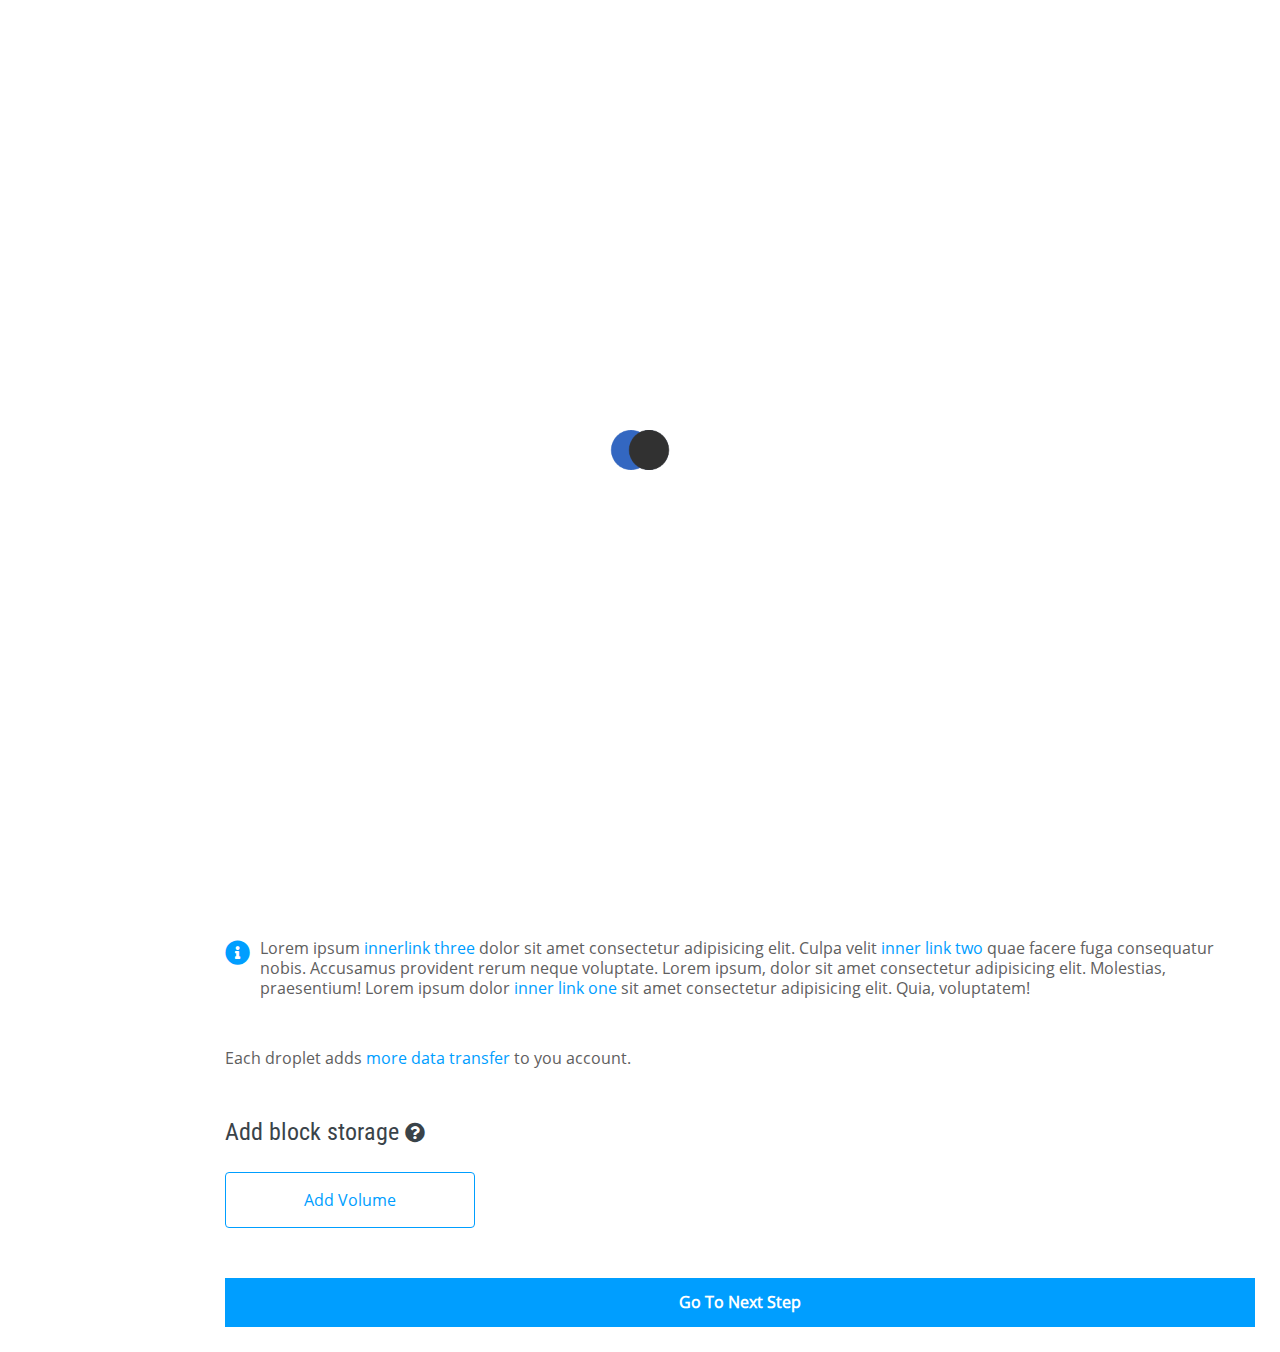
==== commit dae594a5: "update for location page" ====
--- a/index.html
+++ b/index.html
@@ -246,7 +246,7 @@
 		<!-- step bredcrumbs -->
 		<ul class="stepBredvcrumbs">
 			<li>
-				<a class="active" href="">
+				<a class="active" href="index.html">
 					<span>1.</span>
 					Plan
 				</a>
@@ -258,19 +258,19 @@
 				</a>
 			</li>
 			<li>
-				<a class="" href="">
+				<a class="" href="chooseLocation.html">
 					<span>3.</span>
 					Location
 				</a>
 			</li>
 			<li>
-				<a class="" href="">
+				<a class="" href="setConfiguration.html">
 					<span>4.</span>
 					Configuration
 				</a>
 			</li>
 			<li>
-				<a class="" href="">
+				<a class="" href="prevewAndSubmit.html">
 					<span>5.</span>
 					Submit
 				</a>
--- a/src/style/css/custom/main.css
+++ b/src/style/css/custom/main.css
@@ -80,6 +80,10 @@
 * .button:hover {
   background-color: #006FFF;
   color: #fff;
+}
+
+* .disabled {
+  opacity: 0.5 !important;
 }
 
 /* importing reusable styles */
@@ -1076,7 +1080,7 @@
 
 .cosTabContent .cosTabItem.active#distroTab, .cosTabContent .cosTabItem.active#containerDistroTab {
   display: grid;
-  grid-template-columns: 1fr 1fr 1fr 1fr 1fr;
+  grid-template-columns: 1fr 1fr 1fr 1fr;
   grid-gap: 25px;
 }
 
@@ -1638,5 +1642,121 @@
   color: #5f6060;
 }
 
+.clItemContainer {
+  text-align: center;
+  margin-top: 35px;
+  display: grid;
+  grid-template-columns: 1fr 1fr 1fr 1fr;
+  grid-gap: 25px;
+}
+
+.clItemContainer .clItem {
+  border: 1px solid rgba(0, 0, 0, 0.25);
+  border-radius: 5px;
+  cursor: pointer;
+  overflow: hidden;
+}
+
+.clItemContainer .clItem:hover .clItemHeader {
+  background-color: #f5f5f5;
+}
+
+.clItemContainer .clItem.active {
+  border-color: #009EFF;
+}
+
+.clItemContainer .clItem.active .clItemHeader {
+  background-color: #f5f5f5;
+}
+
+.clItemContainer .clItem.active .clItemFooter {
+  border-color: #009EFF;
+}
+
+.clItemContainer .clItem.active .clItemFooter li {
+  border-color: #009EFF;
+}
+
+.clItemContainer .clItem.active .clItemFooter li.active {
+  background-color: #f5f5f5;
+}
+
+.clItemContainer .clItem .clItemHeader {
+  padding: 15px;
+  transition: .3s;
+}
+
+.clItemContainer .clItem .clItemHeader img {
+  width: 60px;
+  height: auto;
+}
+
+.clItemContainer .clItem .clItemHeader p {
+  margin-top: 5px;
+  margin-bottom: 10px;
+  font-size: 16px;
+  line-height: 1.2;
+}
+
+.clItemContainer .clItem .clItemFooter {
+  list-style-type: none;
+  border-top: 1px solid rgba(0, 0, 0, 0.25);
+  margin: 0;
+  display: flex;
+  align-items: center;
+}
+
+.clItemContainer .clItem .clItemFooter li {
+  border-left: 1px solid rgba(0, 0, 0, 0.25);
+  display: block;
+  width: 100%;
+  transition: .3s;
+}
+
+.clItemContainer .clItem .clItemFooter li:hover {
+  background-color: #f5f5f5;
+}
+
+.clItemContainer .clItem .clItemFooter li:first-child {
+  border: none;
+}
+
+.clItemContainer .clItem .clItemFooter li a {
+  display: block;
+  width: 100%;
+  padding: 15px 5px;
+  margin-bottom: 2.5px;
+}
+
+.clLocatioinInfo {
+  margin-top: 50px;
+  max-width: 600px;
+}
+
+.clLocatioinInfo h4 {
+  margin-bottom: 15px;
+}
+
+.clLocatioinInfo h6 {
+  margin-bottom: 15px;
+}
+
+.clLocatioinInfo h6 span:last-child {
+  border: 2px solid rgba(0, 0, 0, 0.25);
+  padding: 0 15px;
+  border-radius: 5px;
+  margin-left: 5px;
+}
+
+.clLocatioinInfo p {
+  font-size: 16px;
+  line-height: 1.25;
+}
+
+.clLocatioinInfo p a {
+  color: #009EFF;
+  transition: .3s;
+}
+
 /* general style */
 /*# sourceMappingURL=main.css.map */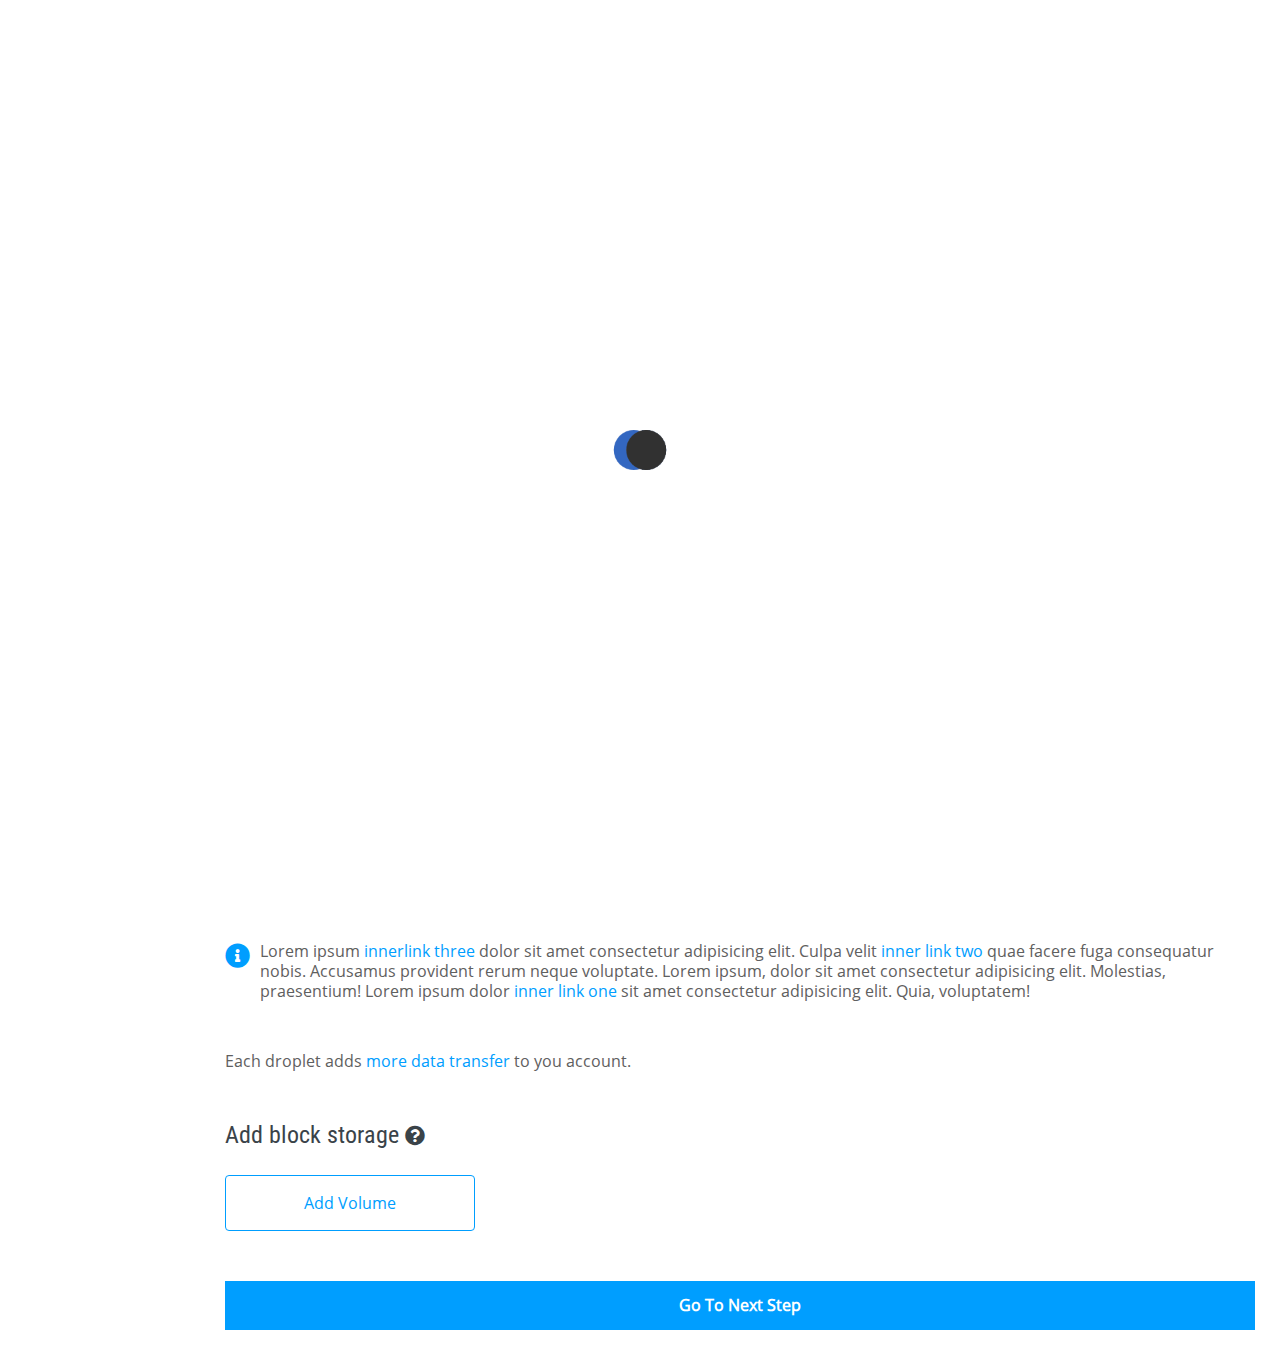
==== commit c446429f: "update for scrol top button" ====
--- a/index.html
+++ b/index.html
@@ -1,4 +1,4 @@
-<html>
+<!doctype html>
 <head>
 	<meta charset="utf-8">
 	<meta http-equiv="X-UA-Compatible" content="IE=edge">
@@ -20,6 +20,11 @@
 	<div class="loader">
 		<img src="src/file/image/loader.gif">
 	</div>
+
+	<!-- scroll top button -->
+	<button class="scrollTop">
+		<i class="fas fa-arrow-up"></i>
+	</button>
 
 	<!-- right sidebar  -->
 	<aside class="sideBar">
@@ -270,7 +275,7 @@
 				</a>
 			</li>
 			<li>
-				<a class="" href="prevewAndSubmit.html">
+				<a class="" href="previewAndSubmit.html">
 					<span>5.</span>
 					Submit
 				</a>
@@ -1275,4 +1280,4 @@
 	<script src="src/script/custom/reusbale/sideBar.js"></script>
 	<script src="src/script/custom/unique/choosePlan.js"></script>
 </body>
-</html>+</!doctype>--- a/src/style/css/custom/main.css
+++ b/src/style/css/custom/main.css
@@ -50,6 +50,7 @@
 * pre,
 * button,
 * figcaption,
+* label,
 * a {
   font-family: 'Open Sans', sans-serif;
   line-height: 1.15;
@@ -148,6 +149,30 @@
     opacity: 0;
     visibility: hidden;
   }
+}
+
+.scrollTop {
+  height: 50px;
+  width: 50px;
+  line-height: 50px;
+  font-size: 25px;
+  padding: 0;
+  border-radius: 0;
+  border: 1px solid #fff;
+  background-color: #009EFF;
+  color: #fff;
+  z-index: 99999;
+  display: none;
+  transition: .3s;
+  position: fixed;
+  bottom: 5%;
+  right: 5%;
+}
+
+.scrollTop.active {
+  animation-name: fadeInAnimation;
+  animation-duration: .3s;
+  display: block;
 }
 
 main.mainContent {
@@ -1546,7 +1571,7 @@
 }
 
 .cosTabContent .cosTabItem.active#customImageTab .customImageConatiner .uploadCustomImage {
-  max-width: 200px;
+  max-width: 220px;
   position: relative;
   padding: 15px;
   cursor: pointer;
@@ -1566,7 +1591,7 @@
 
 .cosTabContent .cosTabItem.active#customImageTab .customImageConatiner .importViaUrl {
   margin-left: 15px;
-  max-width: calc( 100% - 215px);
+  max-width: calc( 100% - 235px);
 }
 
 .cosTabContent .cosTabItem.active#customImageTab .customImageConatiner .importViaUrl .importUrlBtn {
@@ -1758,5 +1783,238 @@
   transition: .3s;
 }
 
+.scForm {
+  margin: 0 auto;
+  margin-top: 50px;
+}
+
+.scForm .form-group {
+  margin-bottom: 25px;
+}
+
+.scForm .form-group label {
+  font-size: 22.5px;
+  margin-bottom: 10px;
+  font-family: 'Roboto Condensed', sans-serif;
+  font-weight: 600;
+  cursor: pointer;
+}
+
+.scForm .form-group label.spiltLabel {
+  display: flex;
+  flex-wrap: wrap;
+  justify-content: space-between;
+}
+
+.scForm .form-group label.spiltLabel a {
+  font-size: 16px;
+  color: #009EFF;
+}
+
+.scForm .form-group input {
+  padding: 10px 15px;
+}
+
+.scForm .form-group .backupsSpecial {
+  padding: 15px 15px;
+  display: flex;
+  align-items: start;
+  justify-content: space-between;
+  flex-wrap: wrap;
+}
+
+.scForm .form-group .backupsSpecial .backupsLeft {
+  display: flex;
+  align-items: start;
+}
+
+.scForm .form-group .backupsSpecial .backupsLeft input {
+  margin-top: 3px;
+  margin-right: 7.5px;
+  width: 20px;
+}
+
+.scForm .form-group .backupsSpecial .backupsLeft .labelBox {
+  width: calc( 100% - 30px);
+}
+
+.scForm .form-group .backupsSpecial .backupsLeft .labelBox label {
+  margin-bottom: 2px;
+  margin-bottom: 3px;
+  font-size: 20px;
+}
+
+.scForm .form-group .backupsSpecial .backupsLeft .labelBox label span {
+  font-size: 16px;
+  background-color: #009EFF;
+  padding: 0px 10px;
+  border-radius: 5px;
+  color: #fff;
+}
+
+.scForm .form-group .backupsSpecial .backupsLeft .labelBox p {
+  margin: 0;
+}
+
+.scForm .form-group .backupsSpecial .backupsLeft .labelBox p a {
+  color: #009EFF;
+}
+
+.scForm .form-group .backupsSpecial .backupsRight h6 {
+  font-weight: 400;
+  font-size: 16px;
+  margin-bottom: 2px;
+  color: #5f6060;
+}
+
+.scForm .form-group .backupsSpecial .backupsRight h6 span {
+  font-size: 18px;
+  font-weight: 700;
+  color: #3A4349;
+}
+
+.scForm .form-group .backupsSpecial .backupsRight p {
+  font-size: 14px;
+  margin-bottom: 0;
+}
+
+.scForm .form-group.configOption .configItemContainer {
+  display: grid;
+  grid-template-columns: 1fr 1fr;
+  grid-gap: 25px;
+}
+
+.scForm .form-group.configOption .configItemContainer .configItem {
+  padding: 15px;
+  display: flex;
+  align-items: start;
+}
+
+.scForm .form-group.configOption .configItemContainer .configItem.active {
+  border-color: #009EFF;
+}
+
+.scForm .form-group.configOption .configItemContainer .configItem input {
+  margin-top: 5px;
+  margin-right: 10px;
+}
+
+.scForm .form-group.configOption .configItemContainer .configItem .configOptionText {
+  width: calc( 100% - 50px);
+}
+
+.scForm .form-group.configOption .configItemContainer .configItem .configOptionText h5 {
+  margin-bottom: 3px;
+}
+
+.scForm .form-group.configOption .configItemContainer .configItem .configOptionText p {
+  font-size: 14px;
+  margin-bottom: 0;
+}
+
+.pasContentConatiner .pasContentItem {
+  margin-bottom: 50px;
+}
+
+.pasContentConatiner .pasContentItem h3 {
+  padding-right: 100px;
+  padding-bottom: 10px;
+  margin-bottom: 15px;
+  border-bottom: 2px solid #f5f5f5;
+  position: relative;
+}
+
+.pasContentConatiner .pasContentItem h3 a {
+  font-size: 18px;
+  text-transform: uppercase;
+  color: #009EFF;
+  width: 90px;
+  text-align: right;
+  position: absolute;
+  top: 50%;
+  right: 0;
+  transform: translateY(-60%);
+}
+
+.pasContentConatiner .pasContentItem h4 {
+  margin-bottom: 15px;
+  color: #000;
+}
+
+.pasContentConatiner .pasContentItem h4 img {
+  width: 30px;
+  height: auto;
+  margin-right: 5px;
+}
+
+.pasContentConatiner .pasContentItem h4 span {
+  color: #5f6060;
+}
+
+.pasContentConatiner .pasContentItem ul {
+  margin: 0;
+  list-style-type: none;
+}
+
+.pasContentConatiner .pasContentItem ul p {
+  margin-bottom: 10px;
+  font-weight: 600;
+  color: #3A4349;
+}
+
+.pasContentConatiner .pasContentItem ul li {
+  padding: 3px 0;
+  padding-left: 25px;
+  font-size: 16px;
+  line-height: 1.25;
+  color: #5f6060;
+  position: relative;
+}
+
+.pasContentConatiner .pasContentItem ul li::before {
+  position: absolute;
+  left: 10px;
+  top: 50%;
+  transform: translateY(-70%);
+  height: 7px;
+  width: 7px;
+  background-color: #5f6060;
+  content: '';
+}
+
+.pasContentConatiner .pasContentItem ul.configList {
+  margin: 35px 0;
+}
+
+.pasContentConatiner .pasContentItem ul.configList li {
+  padding-left: 0;
+  margin-bottom: 25px;
+}
+
+.pasContentConatiner .pasContentItem ul.configList li::before {
+  display: none;
+}
+
+.pasContentConatiner .pasContentItem ul.configList li h5 {
+  margin-bottom: 15px;
+}
+
+.pasContentConatiner .pasContentItem ul.configList li p {
+  margin: 0;
+  margin-left: 10px;
+  padding-left: 15px;
+  border-left: 2px solid rgba(0, 0, 0, 0.25);
+  padding-bottom: 2.5px;
+  max-width: 500px;
+  font-size: 16px;
+  color: #5f6060;
+  font-weight: 400;
+}
+
+.pasContentConatiner .pasContentItem ul.configList li p span {
+  font-size: 14px;
+  color: #000;
+}
+
 /* general style */
 /*# sourceMappingURL=main.css.map */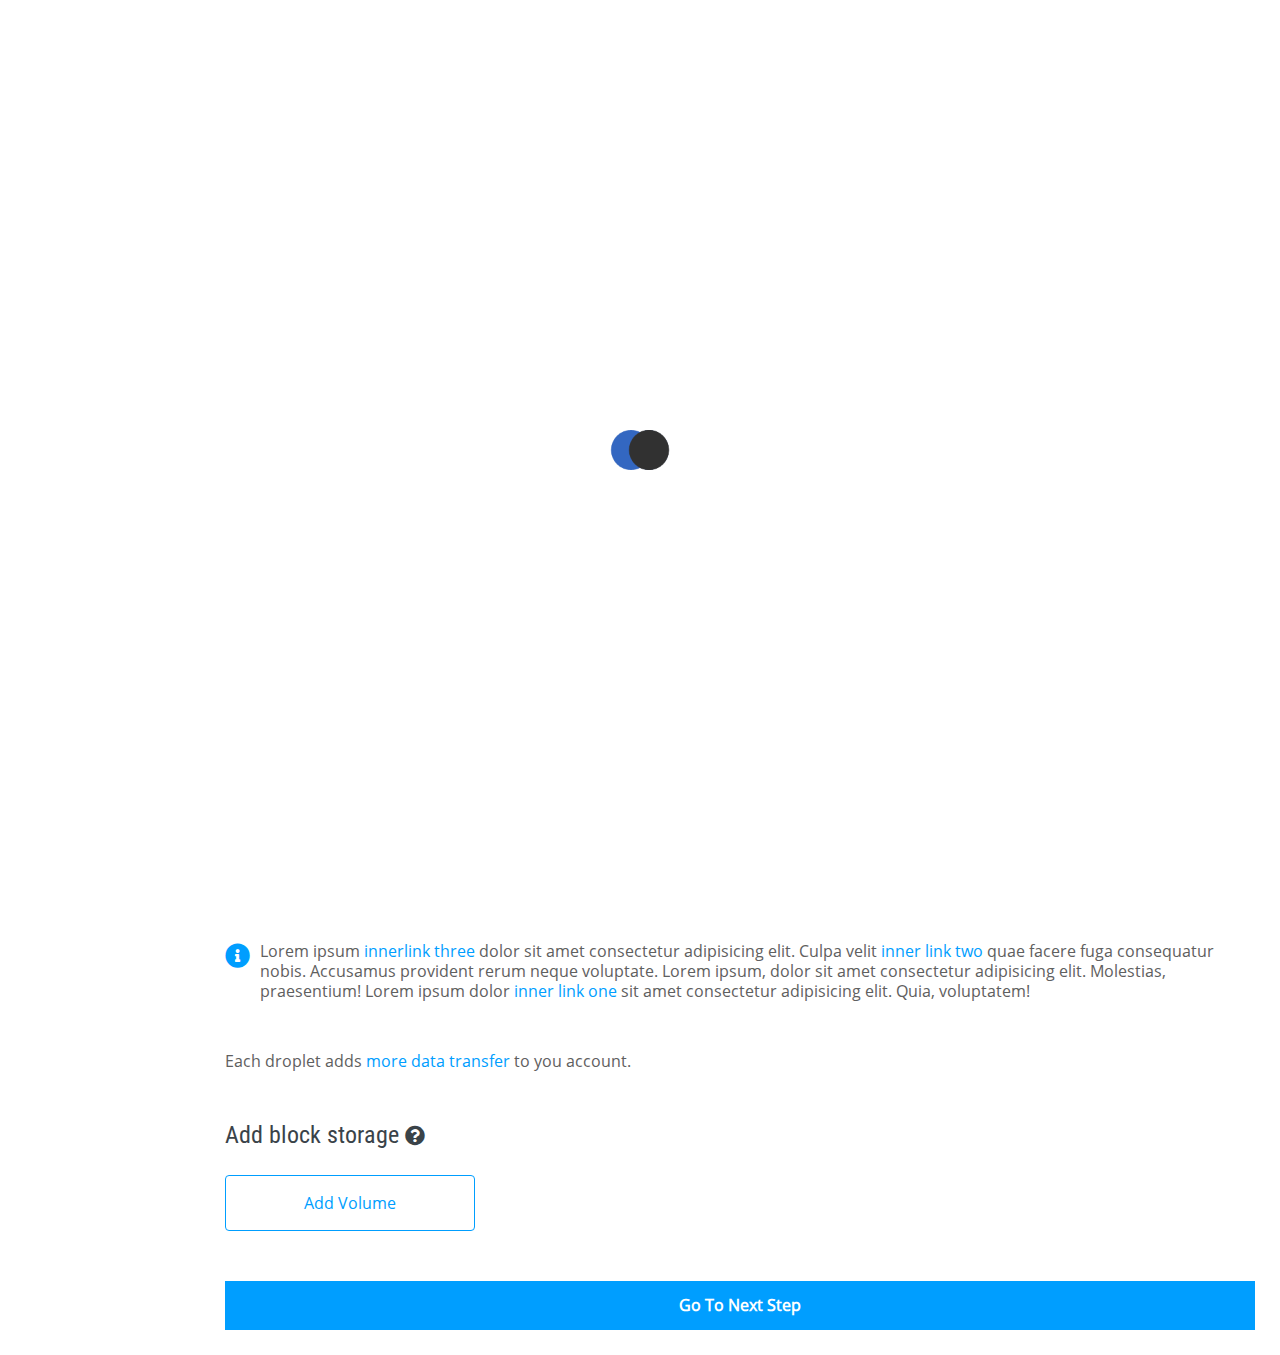
==== commit 97cea24e: "header update" ====
--- a/index.html
+++ b/index.html
@@ -21,7 +21,7 @@
 		<img src="src/file/image/loader.gif">
 	</div>
 
-	<!-- scroll top button -->
+	<!-- scroll top button animation -->
 	<button class="scrollTop">
 		<i class="fas fa-arrow-up"></i>
 	</button>
@@ -167,44 +167,51 @@
 				<input id="search" type="text" placeholder="Search here">
 			</label>
 			<ul class="mainNavRight">
-				<li class="seconderyItem">
-					<a class="seconderyLink createBtn btn">
-						create
-						<i class="fas fa-angle-down"></i>
+				<div class="hideInMobile">
+					<a id="mainNavRightMobileOpener">
+						Menu
 					</a>
-					<ul class="seconderyList">
+					<span>
+						<li class="seconderyItem">
+							<a class="seconderyLink createBtn btn">
+								create
+								<i class="fas fa-angle-down"></i>
+							</a>
+							<ul class="seconderyList">
+								<li>
+									<a href="">
+										Item One
+									</a>
+								</li>
+								<li>
+									<a href="">
+										Firts Item One
+									</a>
+								</li>
+								<li>
+									<a href="">
+										Firts One
+									</a>
+								</li>
+								<li>
+									<a href="">
+										The Second One
+									</a>
+								</li>
+							</ul>
+						</li>
 						<li>
 							<a href="">
-								Item One
+								<i class="far fa-life-ring"></i>
 							</a>
 						</li>
 						<li>
 							<a href="">
-								Firts Item One
+								<i class="far fa-bell"></i>
 							</a>
 						</li>
-						<li>
-							<a href="">
-								Firts One
-							</a>
-						</li>
-						<li>
-							<a href="">
-								The Second One
-							</a>
-						</li>
-					</ul>
-				</li>
-				<li>
-					<a href="">
-						<i class="far fa-life-ring"></i>
-					</a>
-				</li>
-				<li>
-					<a href="">
-						<i class="far fa-bell"></i>
-					</a>
-				</li>
+					</span>
+				</div>
 				<li class="userInfo">
 					<div class="userSpent">
 						<p>
--- a/src/style/css/custom/main.css
+++ b/src/style/css/custom/main.css
@@ -20,6 +20,7 @@
 
 body {
   background-color: #fff;
+  overflow-x: hidden;
 }
 
 * {
@@ -192,7 +193,8 @@
   margin: 0 -25px;
   margin-bottom: 35px;
   list-style-type: none;
-  text-align: center;
+  padding-right: 115px;
+  position: relative;
 }
 
 main.mainContent .stepBredvcrumbs li {
@@ -216,6 +218,32 @@
   color: #009EFF;
 }
 
+main.mainContent .stepBredvcrumbs .backBtn {
+  position: absolute;
+  right: 0;
+  bottom: 0;
+  top: 0;
+  width: 110px;
+  font-size: 20px;
+  font-weight: 700;
+  text-decoration: none;
+  text-transform: uppercase;
+  background-color: #009EFF;
+  color: #fff;
+  display: flex;
+  align-items: center;
+  justify-content: center;
+  padding-bottom: 5px;
+}
+
+main.mainContent .stepBredvcrumbs .backBtn:hover {
+  background-color: #006FFF;
+}
+
+main.mainContent .stepBredvcrumbs .backBtn i {
+  margin-right: 5px;
+}
+
 main.mainContent .contentHeader {
   display: flex;
   flex-wrap: wrap;
@@ -247,6 +275,32 @@
   padding: 15px;
   text-decoration: none;
   margin-top: 50px;
+}
+
+@media only screen and (max-width: 991px) {
+  main.mainContent {
+    margin-left: 0;
+  }
+  main.mainContent.slided {
+    transform: translateX(200px);
+  }
+}
+
+@media only screen and (max-width: 575px) {
+  main.mainContent .contentHeader a {
+    margin-top: 25px;
+  }
+  main.mainContent .stepBredvcrumbs {
+    padding: 15px;
+    text-align: center;
+  }
+  main.mainContent .stepBredvcrumbs .backBtn {
+    position: static;
+    width: calc( 100% + 30px);
+    padding: 10px;
+    margin: -15px;
+    margin-top: 15px;
+  }
 }
 
 .mainNav {
@@ -290,6 +344,7 @@
 
 .mainNav .mainNavLeft {
   margin: 0;
+  width: 100%;
   display: flex;
   align-items: center;
 }
@@ -305,8 +360,7 @@
 .mainNav .mainNavLeft input {
   height: 40px;
   padding: 0 10px;
-  max-width: 100%;
-  min-width: 400px;
+  width: 100%;
 }
 
 .mainNav ul.mainNavRight {
@@ -421,6 +475,15 @@
 .mainNav ul.mainNavRight li.userInfo .userProfile a i {
   font-size: 20px;
   color: #5f6060;
+}
+
+.mainNav ul.mainNavRight .hideInMobile #mainNavRightMobileOpener {
+  display: none;
+}
+
+.mainNav ul.mainNavRight .hideInMobile span {
+  display: flex;
+  align-items: center;
 }
 
 .seconderyItem {
@@ -526,15 +589,115 @@
   right: 0;
 }
 
+@media only screen and (max-width: 575px) {
+  .mainNav {
+    padding-left: 75px;
+    transition: .3s;
+  }
+  .mainNav .mainNavLeft {
+    width: 25px !important;
+    height: 25px !important;
+    padding-left: 2.5px;
+    overflow: hidden;
+  }
+  .mainNav .mainNavLeft span > i {
+    font-size: 20px;
+    cursor: pointer;
+    transition: .3s;
+  }
+  .mainNav .mainNavLeft span > i:hover {
+    color: #009EFF !important;
+  }
+  .mainNav .mainNavLeft input {
+    position: absolute;
+    top: 61px;
+    left: 0;
+    right: 0;
+    width: 100%;
+    background-color: #fff;
+    border-bottom: 1px solid rgba(0, 0, 0, 0.25);
+    height: 0;
+    overflow: hidden;
+    padding: 0 5%;
+    transition: .3s;
+  }
+  .mainNav .hideInMobile {
+    height: 40px;
+    width: 55px;
+    overflow: hidden;
+  }
+  .mainNav .hideInMobile #mainNavRightMobileOpener {
+    display: block !important;
+    line-height: 40px;
+    text-transform: uppercase;
+    font-weight: 700;
+  }
+  .mainNav .hideInMobile #mainNavRightMobileOpener:hover {
+    color: #009EFF;
+  }
+  .mainNav .hideInMobile span {
+    position: absolute;
+    top: 61px;
+    left: 0;
+    right: 0;
+    background-color: #fff;
+    border-bottom: 1px solid rgba(0, 0, 0, 0.25);
+    height: 0px;
+    transition: .3s;
+    overflow: hidden;
+    display: none !important;
+  }
+  .mainNav .hideInMobile span .seconderyItem.slided::before {
+    left: 10px;
+    transform: translateX(0);
+  }
+  .mainNav .hideInMobile span .seconderyItem .seconderyList {
+    left: 10px;
+    transform: translateX(0);
+  }
+  .mainNav .hideInMobile span .seconderyItem .seconderyList::before {
+    left: 30px;
+  }
+  .mainNav .hideInMobile span .seconderyItem .seconderyList::after {
+    left: 30px;
+  }
+  .mainNav.droppedSearch {
+    margin-bottom: 50px;
+  }
+  .mainNav.droppedSearch .mainNavLeft input {
+    height: 50px;
+  }
+  .mainNav.droppedMenu {
+    margin-bottom: 50px;
+  }
+  .mainNav.droppedMenu .hideInMobile #mainNavRightMobileOpener {
+    color: #009EFF;
+  }
+  .mainNav.droppedMenu .hideInMobile span {
+    height: 50px;
+    top: 61px;
+    display: flex !important;
+    overflow: visible;
+  }
+}
+
 aside.sideBar {
   position: fixed;
   top: 0;
   left: 0;
   bottom: 0;
   width: 200px;
+  overflow: hidden;
+  overflow-y: scroll;
   height: 100%;
   background-color: #009EFF;
   transition: .5s;
+  -ms-overflow-style: none;
+  scrollbar-width: none;
+}
+
+aside.sideBar::-webkit-scrollbar {
+  display: none;
 }
 
 aside.sideBar.slided {
@@ -650,6 +813,15 @@
 aside.sideBar nav.sideBarContainer ul.sideMenu li.sideMenuItem ul.seconderyMenu li.seconderyItem a.seconderyLink span.rightIcon i {
   font-size: 14px;
   margin-right: 0;
+}
+
+@media only screen and (max-width: 991px) {
+  aside.sideBar {
+    transform: translateX(-100%);
+  }
+  aside.sideBar.slided {
+    transform: translateX(0%);
+  }
 }
 
 /* importing unique style */
@@ -742,18 +914,7 @@
 
 .cpTabHeader .cpTabLeft.cpTabLeft .tabHeaderItem,
 .cpTabHeader .cpTabRight.cpTabLeft .tabHeaderItem {
-  position: relative;
-  height: calc( 100% - 40px);
-}
-
-.cpTabHeader .cpTabLeft.cpTabLeft .tabHeaderItem button,
-.cpTabHeader .cpTabRight.cpTabLeft .tabHeaderItem button {
-  position: absolute;
-  top: 0;
-  left: 0;
-  right: 0;
-  bottom: 0;
-  width: 100%;
+  grid-template-columns: 1fr;
 }
 
 .cpTabHeader .cpTabLeft.cpTabRight,
@@ -984,7 +1145,7 @@
 .cpAddBlockStorage .addStorageContent .storageConfiguration .storageConfigOption {
   display: grid;
   grid-template-columns: 1fr 1fr;
-  grid-gap: 35px;
+  grid-gap: 25px;
 }
 
 .cpAddBlockStorage .addStorageContent .storageConfiguration .storageConfigOption .storageConfigItem {
@@ -1045,6 +1206,52 @@
 .cpAddBlockStorage .addStorageContent .storageConfiguration .removeVolume:hover {
   background-color: #ED4F32;
   color: #fff;
+}
+
+@media only screen and (max-width: 767px) {
+  .cpTabHeader {
+    flex-direction: column;
+  }
+  .cpTabHeader .cpTabLeft,
+  .cpTabHeader .cpTabRight {
+    width: 100% !important;
+  }
+  .cpTabHeader .cpTabLeft.cpTabLeft,
+  .cpTabHeader .cpTabRight.cpTabLeft {
+    margin-bottom: 25px;
+  }
+  .cpTabHeader .cpTabLeft .tabHeaderItem button::after,
+  .cpTabHeader .cpTabRight .tabHeaderItem button::after {
+    display: none;
+  }
+  .cpTabContent .tabConetent {
+    grid-template-columns: 1fr 1fr;
+  }
+  .cpAddBlockStorage .addStorageContent .storageItemContainer {
+    grid-template-columns: 1fr 1fr;
+  }
+}
+
+@media only screen and (max-width: 575px) {
+  .cpAddBlockStorage .addStorageContent .storageConfiguration .storageConfigOption {
+    grid-template-columns: 1fr;
+  }
+}
+
+@media only screen and (max-width: 480px) {
+  .cpTabHeader .cpTabRight .tabHeaderItem {
+    grid-template-columns: 1fr;
+  }
+  .cpTabHeader .cpTabRight .tabHeaderItem button {
+    border-right: none;
+    border-bottom: 1px solid rgba(0, 0, 0, 0.25);
+  }
+  .cpTabContent .tabConetent {
+    grid-template-columns: 1fr;
+  }
+  .cpAddBlockStorage .addStorageContent .storageItemContainer {
+    grid-template-columns: 1fr;
+  }
 }
 
 .cosTabHeader {
@@ -1611,14 +1818,12 @@
 }
 
 .cosTabContent .cosTabItem.active#customImageTab .customImageConatiner .importViaUrl .wrapperForImportUrlModal.active {
-  display: block;
+  display: flex;
+  align-items: center;
+  justify-content: center;
 }
 
 .cosTabContent .cosTabItem.active#customImageTab .customImageConatiner .importViaUrl .wrapperForImportUrlModal .importUrlBox {
-  position: fixed;
-  top: 50%;
-  left: 50%;
-  transform: translate(-50%, -50%);
   width: 50%;
   padding: 25px;
   background-color: #fff;
@@ -1638,6 +1843,7 @@
 .cosTabContent .cosTabItem.active#customImageTab .customImageConatiner .importViaUrl .wrapperForImportUrlModal .importUrlBox button {
   border-radius: 0px;
   display: inline-block;
+  margin: 5px 0;
 }
 
 .cosTabContent .cosTabItem.active#customImageTab .customImageConatiner .importViaUrl .wrapperForImportUrlModal .importUrlBox button.cancelUrl {
@@ -1665,6 +1871,97 @@
   width: calc( 100% - 25px);
   font-size: 16px;
   color: #5f6060;
+}
+
+@media only screen and (max-width: 767px) {
+  .cosTabHeader {
+    text-align: center;
+    padding-bottom: 15px;
+  }
+  .cosTabHeader .tabHeaderItem {
+    margin: 2.5px 5px;
+    padding: 0;
+    border-bottom: none;
+  }
+  .cosTabContent .cosTabItem.active#distroTab, .cosTabContent .cosTabItem.active#containerDistroTab {
+    grid-template-columns: 1fr 1fr;
+  }
+  .cosTabContent .cosTabItem.active#marketPlaceTab .exploreMarketPLace, .cosTabContent .cosTabItem.active#snapshotsTab .exploreMarketPLace {
+    flex-direction: column;
+  }
+  .cosTabContent .cosTabItem.active#marketPlaceTab .exploreMarketPLace .searchMarketPLace, .cosTabContent .cosTabItem.active#snapshotsTab .exploreMarketPLace .searchMarketPLace {
+    width: 100%;
+    margin-bottom: 15px;
+  }
+  .cosTabContent .cosTabItem.active#marketPlaceTab .exploreMarketPLace .seeMarketPlace, .cosTabContent .cosTabItem.active#snapshotsTab .exploreMarketPLace .seeMarketPlace {
+    width: 100%;
+  }
+  .cosTabContent .cosTabItem.active#marketPlaceTab .recommendedApplication .recommendedAppContainer,
+  .cosTabContent .cosTabItem.active#marketPlaceTab .recommendedApplication .choosenAppContainer,
+  .cosTabContent .cosTabItem.active#marketPlaceTab .recommendedApplication .snapshotsAppContainer,
+  .cosTabContent .cosTabItem.active#marketPlaceTab .choosenApplication .recommendedAppContainer,
+  .cosTabContent .cosTabItem.active#marketPlaceTab .choosenApplication .choosenAppContainer,
+  .cosTabContent .cosTabItem.active#marketPlaceTab .choosenApplication .snapshotsAppContainer,
+  .cosTabContent .cosTabItem.active#marketPlaceTab .snapshotsApplication .recommendedAppContainer,
+  .cosTabContent .cosTabItem.active#marketPlaceTab .snapshotsApplication .choosenAppContainer,
+  .cosTabContent .cosTabItem.active#marketPlaceTab .snapshotsApplication .snapshotsAppContainer, .cosTabContent .cosTabItem.active#snapshotsTab .recommendedApplication .recommendedAppContainer,
+  .cosTabContent .cosTabItem.active#snapshotsTab .recommendedApplication .choosenAppContainer,
+  .cosTabContent .cosTabItem.active#snapshotsTab .recommendedApplication .snapshotsAppContainer,
+  .cosTabContent .cosTabItem.active#snapshotsTab .choosenApplication .recommendedAppContainer,
+  .cosTabContent .cosTabItem.active#snapshotsTab .choosenApplication .choosenAppContainer,
+  .cosTabContent .cosTabItem.active#snapshotsTab .choosenApplication .snapshotsAppContainer,
+  .cosTabContent .cosTabItem.active#snapshotsTab .snapshotsApplication .recommendedAppContainer,
+  .cosTabContent .cosTabItem.active#snapshotsTab .snapshotsApplication .choosenAppContainer,
+  .cosTabContent .cosTabItem.active#snapshotsTab .snapshotsApplication .snapshotsAppContainer {
+    grid-template-columns: 1fr 1fr;
+  }
+  .cosTabContent .cosTabItem.active#customImageTab .customImageConatiner .importViaUrl .wrapperForImportUrlModal .importUrlBox {
+    width: 80%;
+  }
+}
+
+@media only screen and (max-width: 575px) {
+  .cosTabContent .cosTabItem.active#marketPlaceTab .recommendedApplication .recommendedAppContainer,
+  .cosTabContent .cosTabItem.active#marketPlaceTab .recommendedApplication .choosenAppContainer,
+  .cosTabContent .cosTabItem.active#marketPlaceTab .recommendedApplication .snapshotsAppContainer,
+  .cosTabContent .cosTabItem.active#marketPlaceTab .choosenApplication .recommendedAppContainer,
+  .cosTabContent .cosTabItem.active#marketPlaceTab .choosenApplication .choosenAppContainer,
+  .cosTabContent .cosTabItem.active#marketPlaceTab .choosenApplication .snapshotsAppContainer,
+  .cosTabContent .cosTabItem.active#marketPlaceTab .snapshotsApplication .recommendedAppContainer,
+  .cosTabContent .cosTabItem.active#marketPlaceTab .snapshotsApplication .choosenAppContainer,
+  .cosTabContent .cosTabItem.active#marketPlaceTab .snapshotsApplication .snapshotsAppContainer, .cosTabContent .cosTabItem.active#snapshotsTab .recommendedApplication .recommendedAppContainer,
+  .cosTabContent .cosTabItem.active#snapshotsTab .recommendedApplication .choosenAppContainer,
+  .cosTabContent .cosTabItem.active#snapshotsTab .recommendedApplication .snapshotsAppContainer,
+  .cosTabContent .cosTabItem.active#snapshotsTab .choosenApplication .recommendedAppContainer,
+  .cosTabContent .cosTabItem.active#snapshotsTab .choosenApplication .choosenAppContainer,
+  .cosTabContent .cosTabItem.active#snapshotsTab .choosenApplication .snapshotsAppContainer,
+  .cosTabContent .cosTabItem.active#snapshotsTab .snapshotsApplication .recommendedAppContainer,
+  .cosTabContent .cosTabItem.active#snapshotsTab .snapshotsApplication .choosenAppContainer,
+  .cosTabContent .cosTabItem.active#snapshotsTab .snapshotsApplication .snapshotsAppContainer {
+    grid-template-columns: 1fr;
+  }
+}
+
+@media only screen and (max-width: 480px) {
+  .cosTabContent .cosTabItem.active#distroTab, .cosTabContent .cosTabItem.active#containerDistroTab {
+    grid-template-columns: 1fr;
+  }
+  .cosTabContent .cosTabItem.active#customImageTab .customImageConatiner {
+    flex-direction: column;
+  }
+  .cosTabContent .cosTabItem.active#customImageTab .customImageConatiner .uploadCustomImage {
+    max-width: 100%;
+    width: 100%;
+    margin-bottom: 15px;
+  }
+  .cosTabContent .cosTabItem.active#customImageTab .customImageConatiner .importViaUrl {
+    max-width: 100%;
+    width: 100%;
+    margin: 0;
+  }
+  .cosTabContent .cosTabItem.active#customImageTab .customImageConatiner .importViaUrl button {
+    width: 100%;
+  }
 }
 
 .clItemContainer {
@@ -1783,6 +2080,18 @@
   transition: .3s;
 }
 
+@media only screen and (max-width: 767px) {
+  .clItemContainer {
+    grid-template-columns: 1fr 1fr;
+  }
+}
+
+@media only screen and (max-width: 480px) {
+  .clItemContainer {
+    grid-template-columns: 1fr;
+  }
+}
+
 .scForm {
   margin: 0 auto;
   margin-top: 50px;
@@ -1910,6 +2219,25 @@
 .scForm .form-group.configOption .configItemContainer .configItem .configOptionText p {
   font-size: 14px;
   margin-bottom: 0;
+}
+
+@media only screen and (max-width: 767px) {
+  .scForm .form-group.configOption .configItemContainer {
+    grid-template-columns: 1fr;
+  }
+  .scForm .form-group.configOption .configItemContainer .configItem {
+    margin: 0px;
+  }
+  .scForm .form-group.configOption .configItemContainer .configItem:last-child {
+    margin-bottom: 15px;
+  }
+  .scForm .form-group .backupsSpecial {
+    flex-direction: column;
+  }
+  .scForm .form-group .backupsSpecial .backupsRight {
+    margin-top: 15px;
+    margin-left: 25px;
+  }
 }
 
 .pasContentConatiner .pasContentItem {
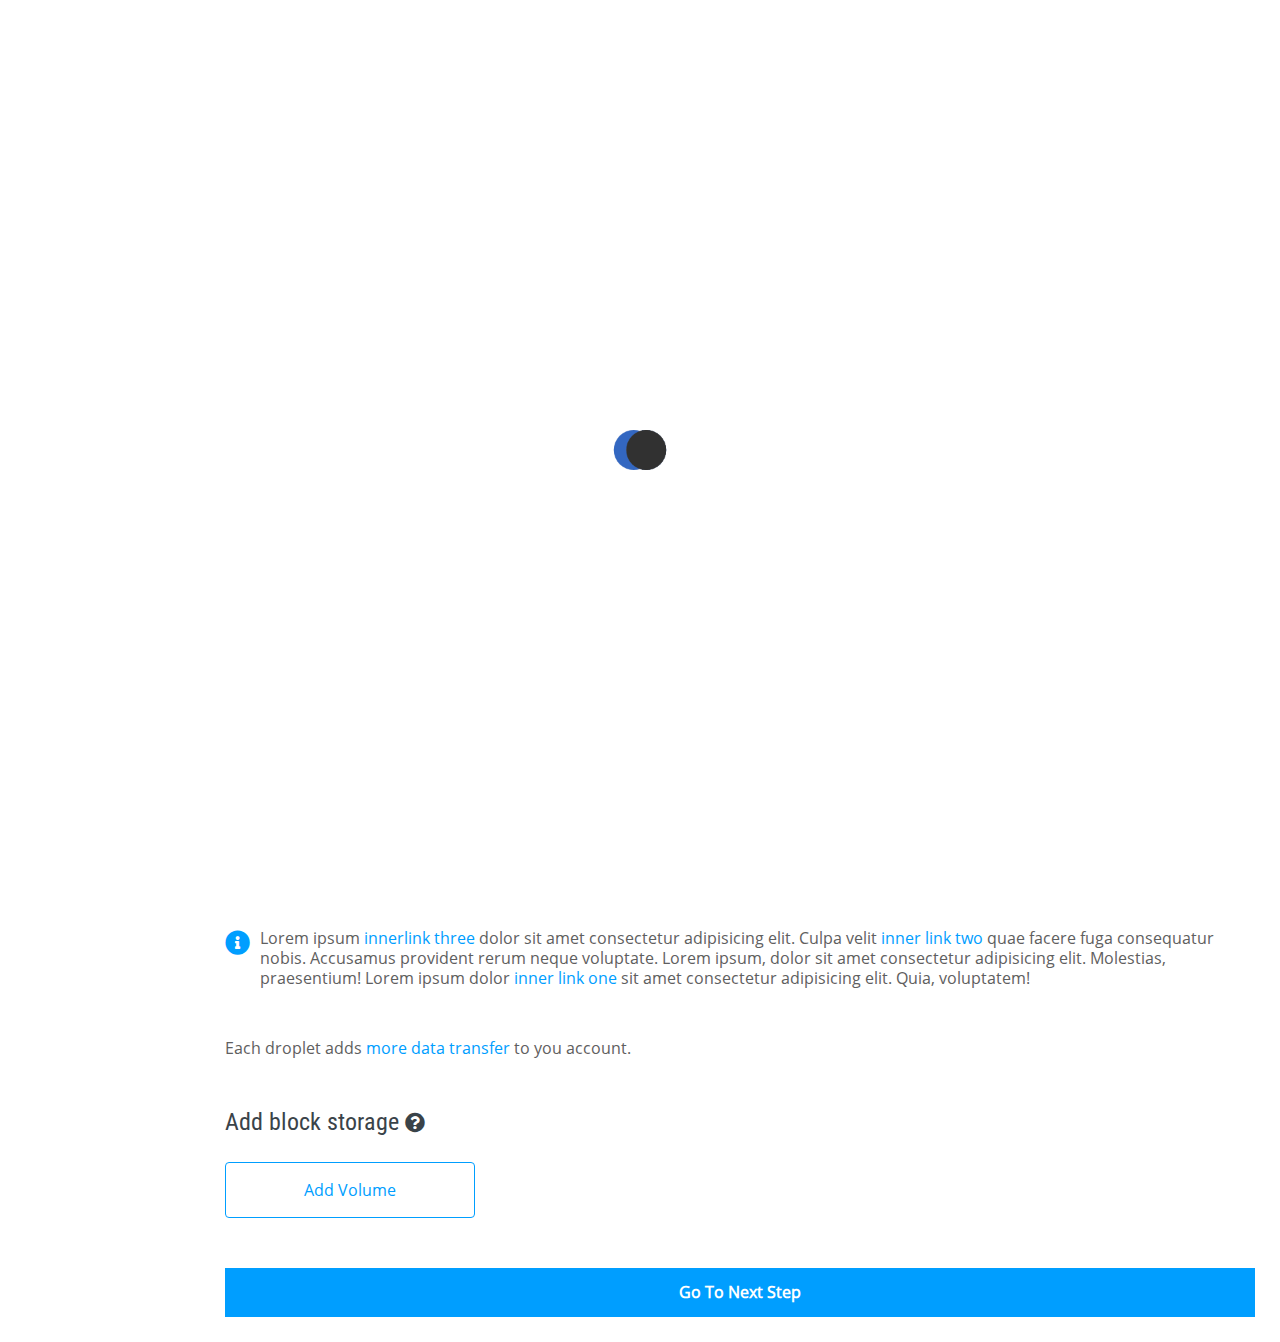
==== commit 113234bb: "html doctype change" ====
--- a/index.html
+++ b/index.html
@@ -1,4 +1,4 @@
-<!doctype html>
+<html>
 <head>
 	<meta charset="utf-8">
 	<meta http-equiv="X-UA-Compatible" content="IE=edge">
@@ -1287,4 +1287,4 @@
 	<script src="src/script/custom/reusbale/sideBar.js"></script>
 	<script src="src/script/custom/unique/choosePlan.js"></script>
 </body>
-</!doctype>+</html>--- a/src/style/css/custom/main.css
+++ b/src/style/css/custom/main.css
@@ -188,7 +188,7 @@
 }
 
 main.mainContent .stepBredvcrumbs {
-  padding: 20px 15px;
+  padding: 15px 25px;
   background-color: #f5f5f5;
   margin: 0 -25px;
   margin-bottom: 35px;
@@ -200,6 +200,10 @@
 main.mainContent .stepBredvcrumbs li {
   display: inline-block;
   padding: 5px 10px;
+}
+
+main.mainContent .stepBredvcrumbs li:first-child {
+  padding-left: 0;
 }
 
 main.mainContent .stepBredvcrumbs li a {
@@ -2110,14 +2114,25 @@
 }
 
 .scForm .form-group label.spiltLabel {
-  display: flex;
-  flex-wrap: wrap;
-  justify-content: space-between;
+  position: relative;
+  display: block;
+  padding-right: 110px;
 }
 
 .scForm .form-group label.spiltLabel a {
+  position: absolute;
+  top: 50%;
+  transform: translateY(-50%);
+  right: 0;
+  width: 110px;
+  text-align: right;
   font-size: 16px;
   color: #009EFF;
+}
+
+.scForm .form-group label span.failAlert {
+  color: #ED4F32;
+  font-weight: 400;
 }
 
 .scForm .form-group input {
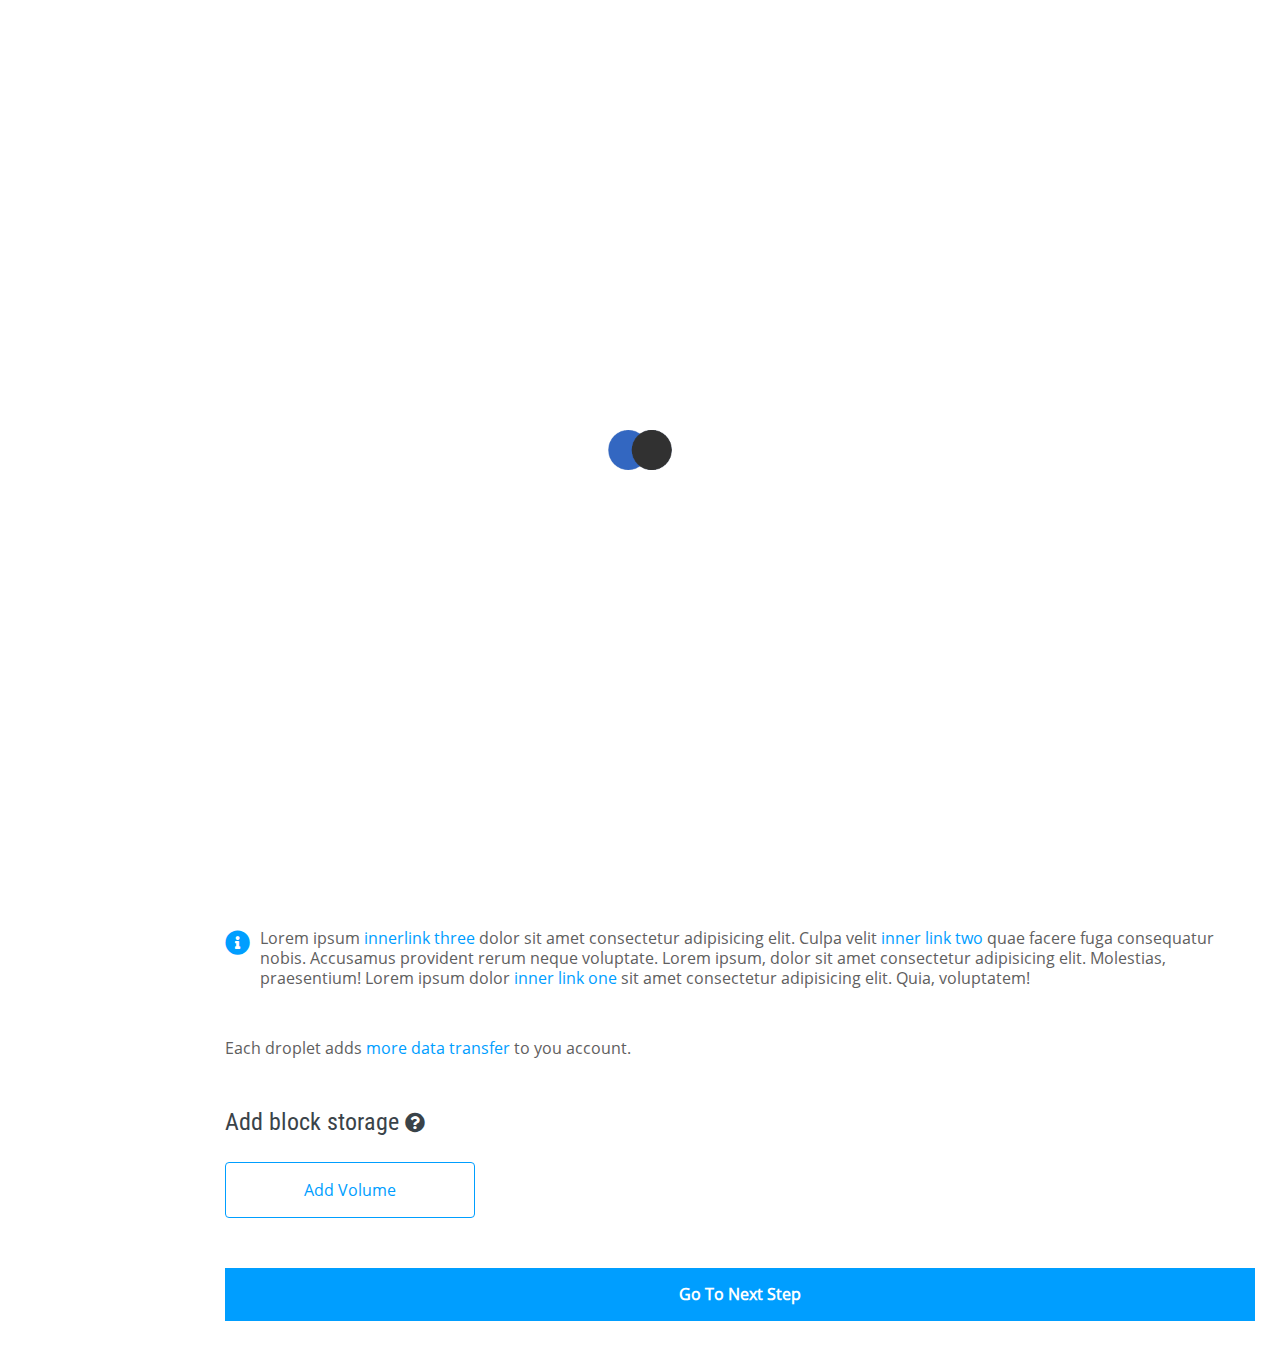
==== commit 9a8259e2: "img blue update" ====
--- a/index.html
+++ b/index.html
@@ -1269,10 +1269,12 @@
 			</div>
 		</div>
 
-		<!-- next step button -->
-		<a class="nextStepBtn button" href="chooseOs.html">
-			Go to next step 
-		</a>
+		<div class="btnContainer">
+			<!-- next step button -->
+			<a class="nextStepBtn button" href="chooseOs.html">
+				Go to next step 
+			</a>
+		</div>
 	</main>
 
 	<!-- including jquery -->
--- a/src/style/css/custom/main.css
+++ b/src/style/css/custom/main.css
@@ -194,7 +194,7 @@
   margin-bottom: 35px;
   list-style-type: none;
   padding-right: 115px;
-  position: relative;
+  text-align: center;
 }
 
 main.mainContent .stepBredvcrumbs li {
@@ -222,32 +222,6 @@
   color: #009EFF;
 }
 
-main.mainContent .stepBredvcrumbs .backBtn {
-  position: absolute;
-  right: 0;
-  bottom: 0;
-  top: 0;
-  width: 110px;
-  font-size: 20px;
-  font-weight: 700;
-  text-decoration: none;
-  text-transform: uppercase;
-  background-color: #009EFF;
-  color: #fff;
-  display: flex;
-  align-items: center;
-  justify-content: center;
-  padding-bottom: 5px;
-}
-
-main.mainContent .stepBredvcrumbs .backBtn:hover {
-  background-color: #006FFF;
-}
-
-main.mainContent .stepBredvcrumbs .backBtn i {
-  margin-right: 5px;
-}
-
 main.mainContent .contentHeader {
   display: flex;
   flex-wrap: wrap;
@@ -274,11 +248,33 @@
   margin-left: 5px;
 }
 
-main.mainContent .nextStepBtn {
+.btnContainer {
+  margin-top: 50px;
+  display: flex;
+  align-items: center;
+  gap: 15px;
+}
+
+.btnContainer .backBtn,
+.btnContainer .nextStepBtn {
   border-radius: 0;
+  border: 2px solid #009EFF;
   padding: 15px;
+  width: 100%;
   text-decoration: none;
-  margin-top: 50px;
+}
+
+.btnContainer .backBtn.backBtn,
+.btnContainer .nextStepBtn.backBtn {
+  color: #009EFF;
+  background-color: #fff;
+  transition: .3s;
+}
+
+.btnContainer .backBtn.backBtn:hover,
+.btnContainer .nextStepBtn.backBtn:hover {
+  background-color: #009EFF;
+  color: #fff;
 }
 
 @media only screen and (max-width: 991px) {
@@ -298,12 +294,8 @@
     padding: 15px;
     text-align: center;
   }
-  main.mainContent .stepBredvcrumbs .backBtn {
-    position: static;
-    width: calc( 100% + 30px);
-    padding: 10px;
-    margin: -15px;
-    margin-top: 15px;
+  .btnContainer {
+    flex-direction: column;
   }
 }
 
@@ -1968,6 +1960,39 @@
   }
 }
 
+.clContentHeader {
+  list-style-type: none;
+  margin-bottom: 25px;
+  margin-top: 50px;
+  border-bottom: 2px solid rgba(0, 0, 0, 0.25);
+}
+
+.clContentHeader li {
+  display: inline-block;
+  padding: 10px;
+  padding-top: 0;
+  border-bottom: 2px solid transparent;
+  margin-bottom: -2px;
+}
+
+.clContentHeader li:hover a.clTabBtn {
+  color: #009EFF;
+}
+
+.clContentHeader li.active {
+  border-color: #009EFF;
+}
+
+.clContentHeader li.active a.clTabBtn {
+  color: #009EFF;
+}
+
+.clContentHeader li a.clTabBtn {
+  text-transform: uppercase;
+  font-weight: 600;
+  color: #5f6060;
+}
+
 .clItemContainer {
   text-align: center;
   margin-top: 35px;
@@ -2085,6 +2110,12 @@
 }
 
 @media only screen and (max-width: 767px) {
+  .clContentHeader {
+    text-align: center;
+  }
+  .clContentHeader li {
+    border-color: transparent !important;
+  }
   .clItemContainer {
     grid-template-columns: 1fr 1fr;
   }
@@ -2174,6 +2205,7 @@
   padding: 0px 10px;
   border-radius: 5px;
   color: #fff;
+  display: inline-block;
 }
 
 .scForm .form-group .backupsSpecial .backupsLeft .labelBox p {
